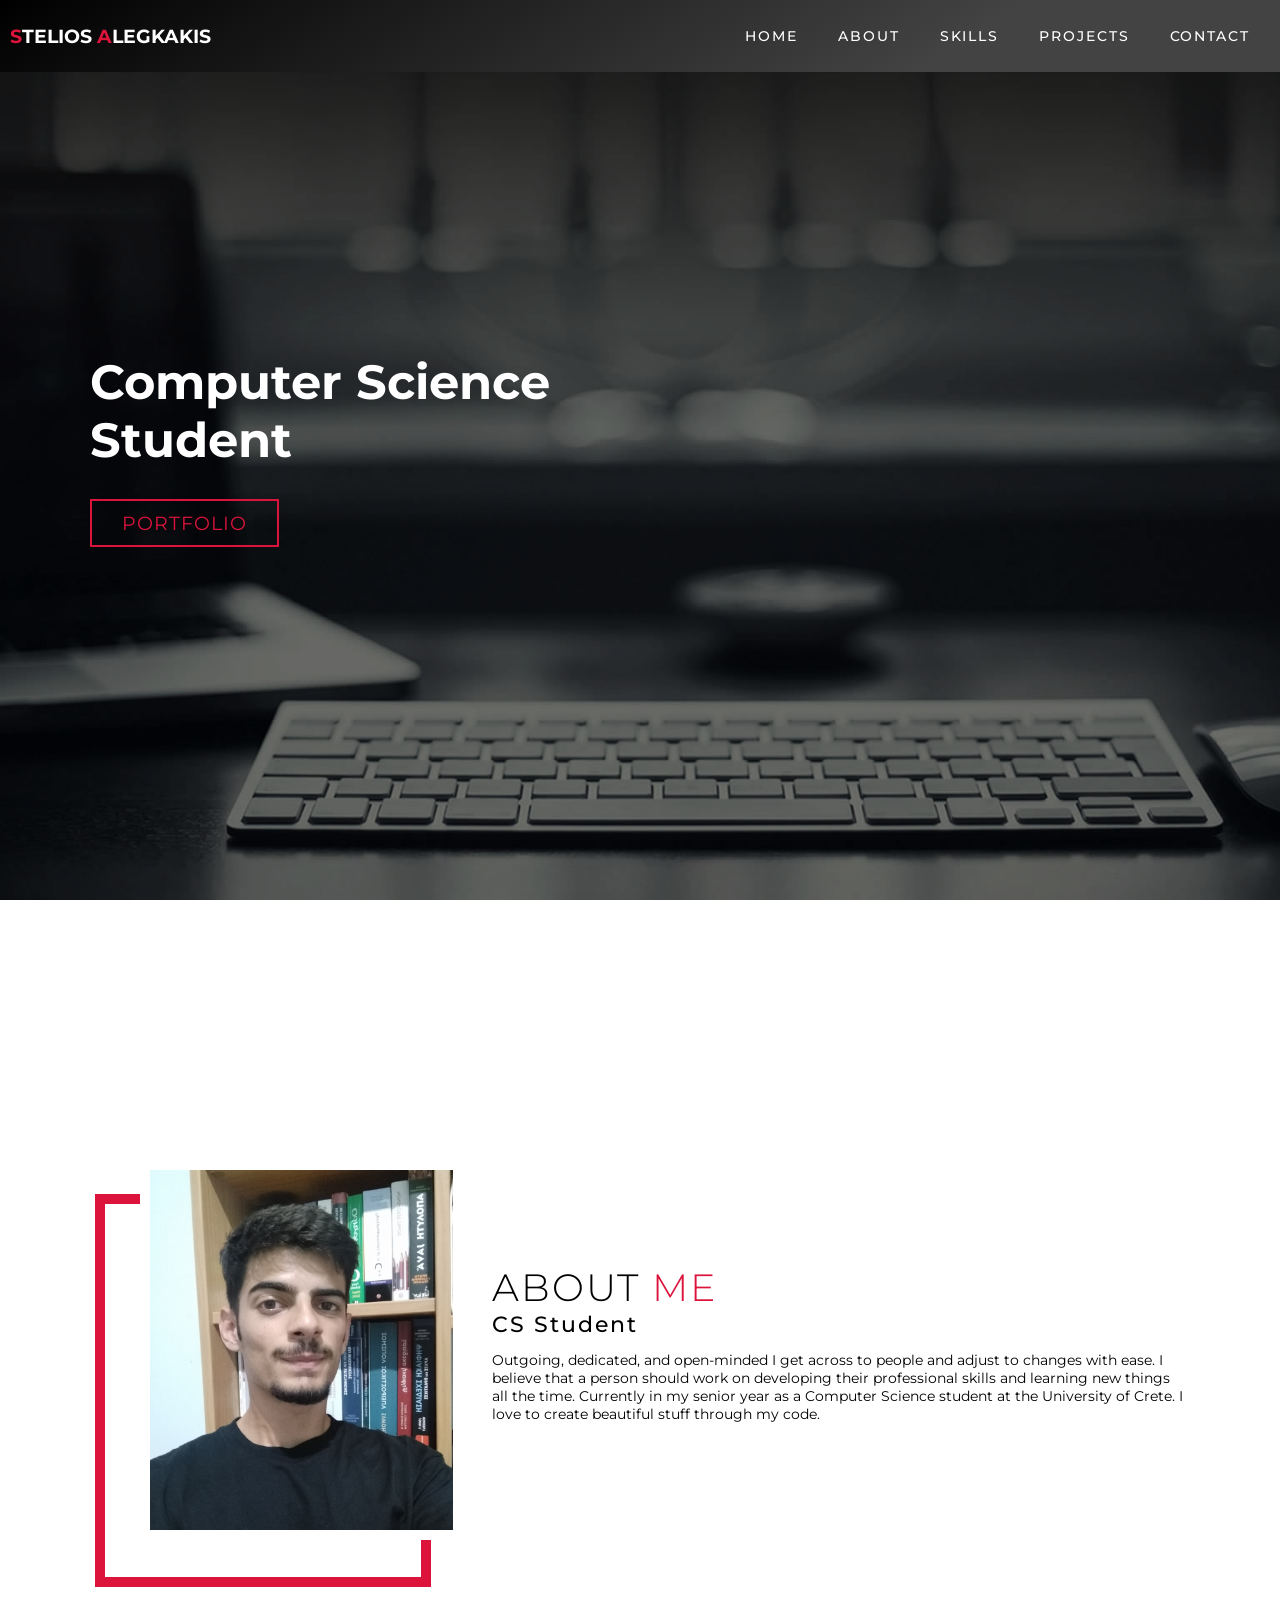
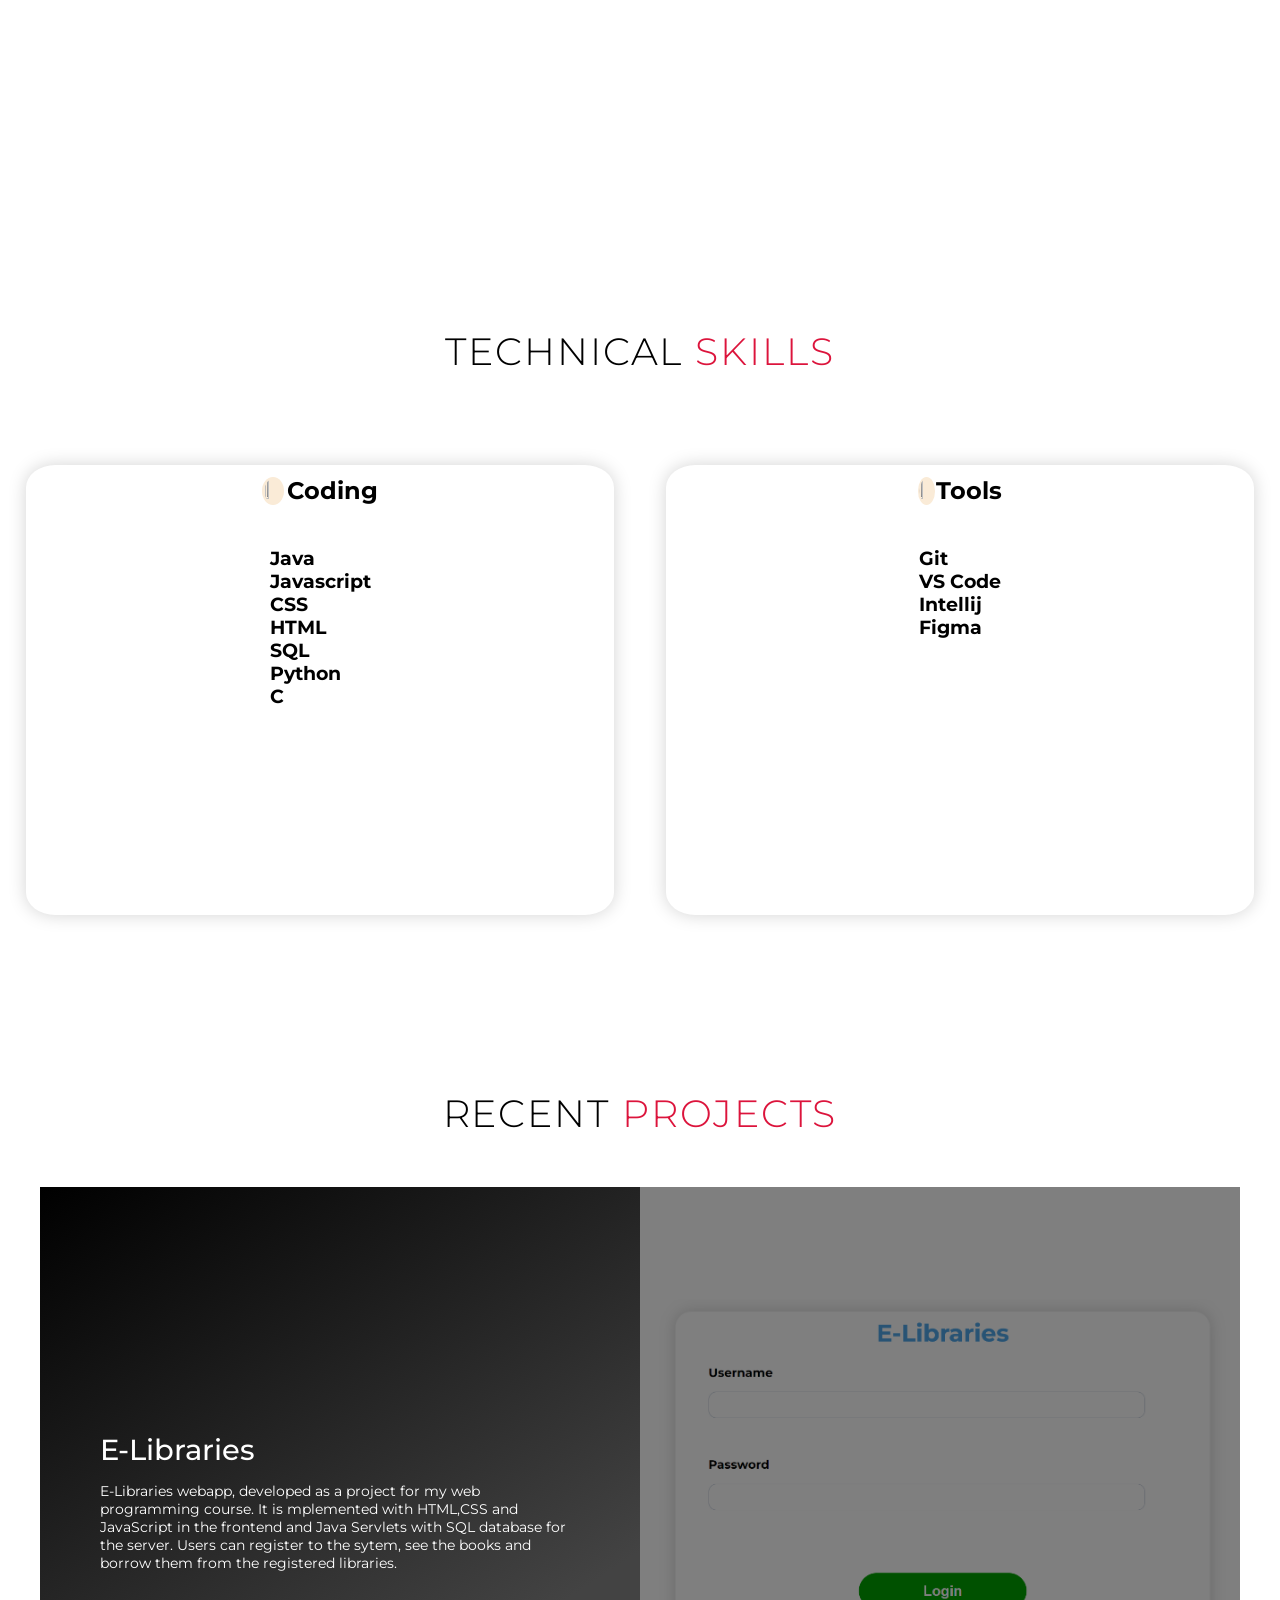
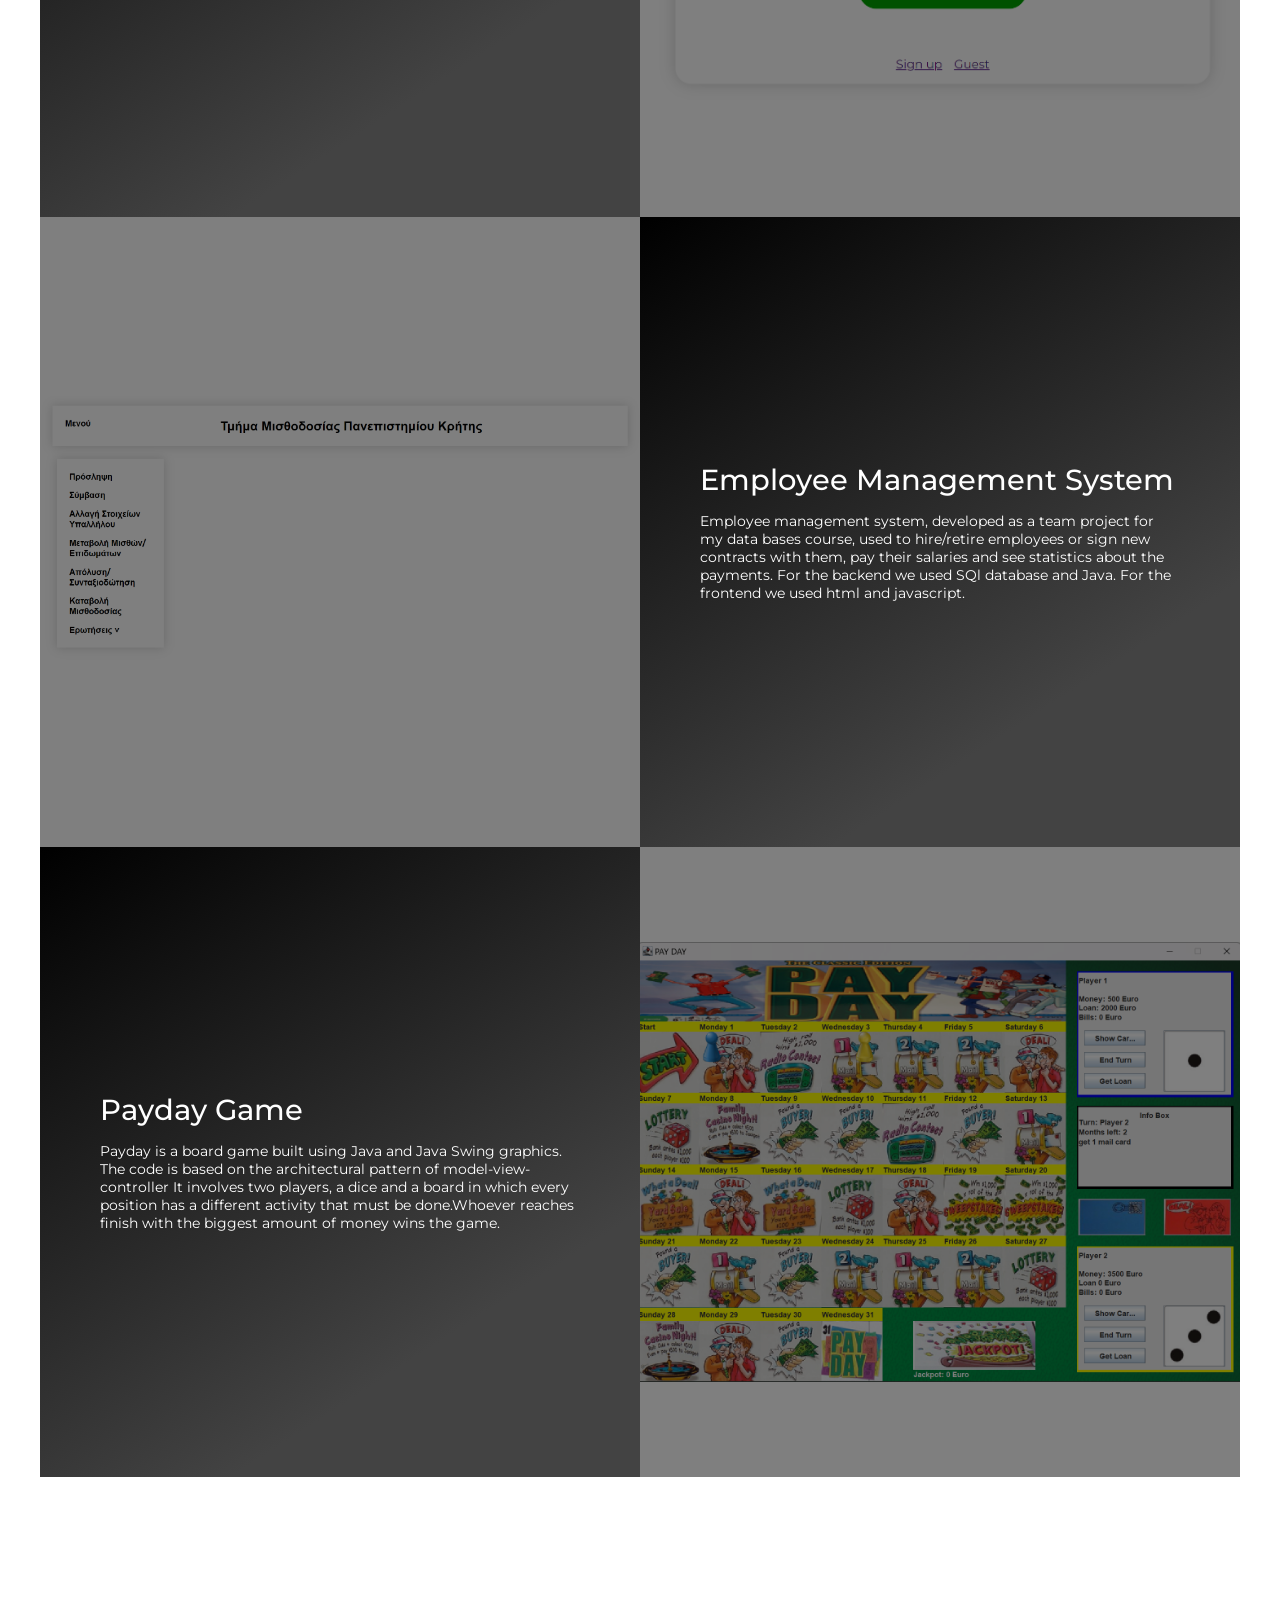
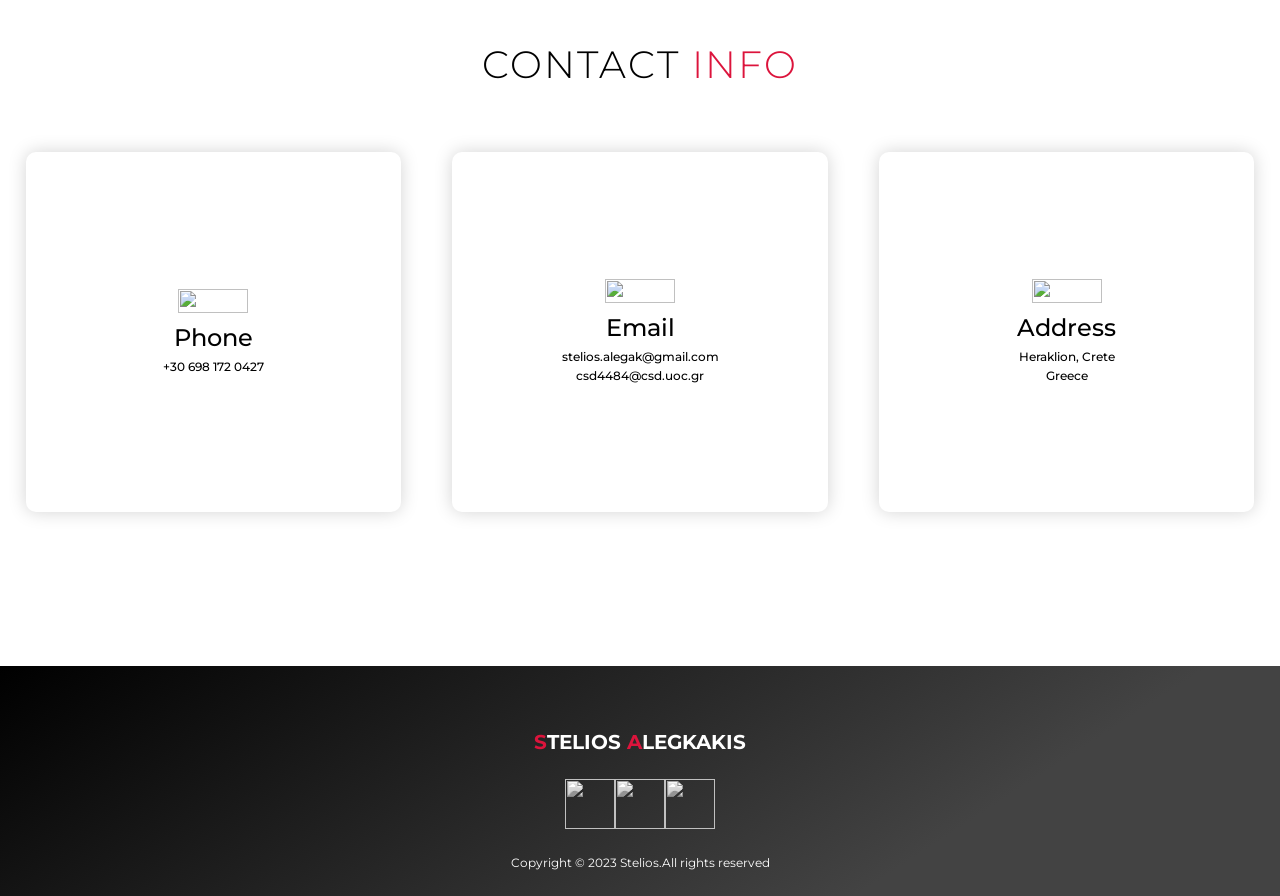
==== index.html @ c1a16e83 "updated images" ====
<!DOCTYPE html>
<html lang="en">
<head>
    <meta charset="UTF-8">
    <meta name="viewport" content="width=device-width, initial-scale=1.0">
    <link rel="stylesheet" href="style.css">
    <title>Stelios Alegkakis</title>
    <script type="text/javascript" media="screen and (max-width : 768px)" src="app.js"></script>
</head>
<body>
    <!--Header section-->

    <section id="header">
        <div class="header container">
            <div class="nav-bar">
                <div class="brand"  id="title">
                    <h1><span>S</span>telios <span>A</span>legkakis</h1>
                </div>
                <div class="nav-list">
                    <ul>
                        <li><a href="#hero">Home</a></li>
                        <li><a href="#about">about</a></li>
                        <li><a href="#skills">Skills</a></li>
                        <li><a href="#projects">Projects</a></li>
                        <li><a href="#contact">Contact</a></li>
                    </ul>
                </div>
                <img id="menu_button" onclick="showMenu()" src="[data-uri]">
            </div>
        </div>
    </section>

    <!--end of Header section-->

    <!-- Hero section -->

    <section id="hero">
        <div class="hero container">
            <div>
                <h1>Computer Science<span></span><h1>
                <h1>Student <span></span></h1>
                <!-- <h1>Student <span></span></h1> -->
                <a href="#" type="button" class="cta">Portfolio</a>
            </div>
        </div>
    </section>

    <!--end of hero section-->

    <!--About me Section-->

    <section id="about">
        <div class="about container">
            <div class="col-left">
                <div class="about-img">
                    <img id="my-image" src="./img/me.jpg" alt="img">
                </div>
            </div>
            <div class="col-right">
                <h1 class="section-title">About <span>Me</span></h1>
                <h2>CS Student</h2>
                <p>Outgoing, dedicated, and open-minded I get across to people and adjust to changes with ease. 
                    I believe that a person should work on developing their professional skills and learning
                    new things all the time. Currently in my senior year as a Computer Science student at the University of Crete. I love to create beautiful stuff through
                    my code.
                </p>
            </div>
        </div>
    </section>

    <!--End of About me Section-->

    <!--Skills Section-->

    <section id="skills">
        <h1 class="section-title">Technical <span>Skills</span></h1>
        <div id="skills-container">
            <div class="skill">
                <div class="skills-title">
                    <img class="skill-icon" src="https://img.icons8.com/ios/50/null/source-code.png"/>
                    <h2 class="skill-title">Coding</h2>
                </div>
                <ul class="skills-list">
                    <li class="skill-item"><h3>Java</h3></li>
                    <li class="skill-item"><h3>Javascript</h3></li>
                    <li class="skill-item"><h3>CSS</h3></li>
                    <li class="skill-item"><h3>HTML</h3></li>
                    <li class="skill-item"><h3>SQL</h3></li>
                    <li class="skill-item"><h3>Python</h3></li>
                    <li class="skill-item"><h3>C</h3></li>
                </ul>
            </div>
            <div class="skill">
                <div class="skills-title">
                    <img class="skill-icon" src="https://img.icons8.com/ios/50/null/engineering.png"/>
                    <h2 class="skill-title">Tools</h2>
                </div>
                <ul class="skills-list">
                    <li class="skill-item"><h3>Git</h3></li>
                    <li class="skill-item"><h3>VS Code</h3></li>
                    <li class="skill-item"><h3>Intellij</h3></li>
                    <li class="skill-item"><h3>Figma</h3></li>
                </ul>
            </div>
        </div>
        
    </section>

    <!--End of Skills Section-->

    <!--Projects section-->

    <section id="projects">
        <div class="projects container">
            <div class="projects-header">
                <h1 class="section-title">Recent <span>Projects</span></h1>
            </div>
            <div class="all-projects">
                <div class="project-item">
                    <div class="project-info">
                        <h2>E-Libraries</h2>
                        <p> E-Libraries webapp, developed as a project for my web programming course. 
                            It is mplemented with HTML,CSS 
                            and JavaScript in the frontend and Java Servlets with 
                            SQL database for the server. Users can register to the sytem, 
                            see the books and borrow them from the registered libraries.
                        </p>
                    </div>
                    <div class="project-img">
                        <img class="project-png" src="./img/E-Libraries.png" alt="img">
                    </div>
                </div>
                <div class="project-item">
                    <div class="project-info">
                        <h2>Employee Management System</h2>
                        <p> Employee management system, developed as a team project for my data bases course, used to hire/retire employees or sign new contracts 
                            with them, pay their salaries and see statistics about the payments. For the backend we used SQl database and Java. For the frontend we used html and javascript. 
                        </p>
                    </div>
                    <div class="project-img">
                        <img src="./img/hy360Project.png" alt="img">
                    </div>
                </div>
                <div class="project-item">
                    <div class="project-info">
                        <h2>Payday Game</h2>
                        <p>Payday is a board game built using Java and Java Swing graphics.
                           The code is based on the architectural pattern of model-view-controller 
                           It involves two players, a dice and a board in which every position has a different 
                           activity that must be done.Whoever reaches finish with the biggest amount of 
                           money wins the game.  
                        </p>
                    </div>
                    <div class="project-img">
                        <img src="./img/payday.png" alt="img">
                    </div>
                </div>
            </div>
        </div>
    </section>

    <!--End of Projects section-->

    <!--contact section-->

    <section id="contact">
        <!-- <div class="contact container">
            <div><h1 class="section-title">Contact <span>Info</span></h1></div>
        </div> -->
        <div><h1 class="section-title" id="contact-title">Contact <span>Info</span></h1></div>
        <div class="contact-items">
            <div class="contact-item">
                <div class="icon"><img src="https://img.icons8.com/bubbles/100/000000/phone.png"></div>
                <div class="contact-info">
                    <h1>Phone</h1>
                    <h2>+30 698 172 0427</h2>
                </div>
            </div>
            <div class="contact-item">
                <div class="icon"><img src="https://img.icons8.com/bubbles/100/000000/email.png"></div>
                <div class="contact-info">
                    <h1>Email</h1>
                    <h2>stelios.alegak@gmail.com</h2>
                    <h2>csd4484@csd.uoc.gr</h2>
                </div>
            </div>
            <div class="contact-item">
                <div class="icon"><img src="https://img.icons8.com/bubbles/100/000000/address.png"></div>
                <div class="contact-info">
                    <h1>Address</h1>
                    <h2>Heraklion, Crete</h2>
                    <h2>Greece</h2>
                </div>
            </div>
        </div>
    </section>

    <!--End of contact section-->

    <!--Footer-->

    <section id="footer">
        <div class="footer container">
            <div class="brand" id="footer-title"><h1><span>S</span>telios <span>A</span>legkakis</h1></div>
            <div class="social-icon">
                <div class="social-item">
                    <a href="https://www.facebook.com/profile.php?id=100012386944810"><img src="https://img.icons8.com/bubbles/100/000000/facebook-new.png"></a>
                </div>
                <div class="social-item">
                    <a href="https://www.instagram.com/stelios_a_/"><img src="https://img.icons8.com/bubbles/100/000000/instagram-new.png"></a>
                </div>
                <div class="social-item">
                    <a href="https://github.com/SteliosAlegkakis"><img src="https://img.icons8.com/bubbles/100/000000/github.png"></a>
                </div>
            </div>
            <p>Copyright &copy; 2023 Stelios.All rights reserved</p>           
        </div>
    </section>

    <!--end of footer-->

    <section id="mobile_menu">
        <div id="close">
            <img id="close_button" onclick="hideMenu()" src="[data-uri]">        </div>
        <div id="mobile-nav">
            <ul id="mobile-list">
                <li><a href="#hero" class="menu-item" onclick="hideMenu()" >Home</a></li>
                <li><a href="#about" class="menu-item" onclick="hideMenu()">About</a></li>
                <li><a href="#skills" class="menu-item" onclick="hideMenu()">Skills</a></li>
                <li><a href="#projects" class="menu-item" onclick="hideMenu()">Projects</a></li>
                <li><a href="#contact" class="menu-item" onclick="hideMenu()">Contact</a></li>
            </ul>
        </div>
    </section>
</body>
</html>
---- style.css ----
@import url('https://fonts.googleapis.com/css?family=Montserrat:300,400,700&display=swap');

*{
    padding: 0;
    margin: 0;
    box-sizing: border-box;
    z-index: 1;
}

html{
    font-size: 60%;
    font-family: 'Montserrat' , sans-serif;
}

a{
    text-decoration: none;
}

p{
    text-align: left;
}

.container {
    min-height: 100vh;
    width: 100%;
    display: flex;
    align-items: center;
    justify-content: center;
}

/*for every image to take 100% of the space where we put it*/
img{
    height: 100%;
    width: 100%;
    object-fit: scale-down;
}

/*for every section-title to appear with red and white letters*/
.section-title{
    font-size: 4rem;
    font-weight: 300;
    color: black;
    text-transform: uppercase;
    letter-spacing: .2rem;
    text-align: center;
}

.section-title span{
    color: crimson;
}

/*for every brand first letter be red*/
.brand{
    font-size: 3rem;
    text-transform: uppercase;
    color: white;
}

.brand span{
    color: crimson;
}

/*---------------------header section-------------------------------*/

#header{
    position: fixed;
    z-index: 1000;
    left: 0;
    top: 0;
    width: 100vw;
    height: auto;
}

#header .header{
    min-height: 8vh;
    background-color: #000000;
    background-image: linear-gradient(147deg, #000000 0%, #434343 74%); 
}

#header .brand h1{
    color: white;
    font-size: 1rem;
}

.nav-bar{
    display: flex;
    align-items: center;
    justify-content: space-between;
    width: 100%;
    height: 100%;
    max-width: 1300px;
    padding: 0 10px;
}

.nav-list ul{
    list-style: none;
    color: white;
    left: 100%;
    top: 0;
    display: flex;
    justify-content: space-between;
    align-items: center;
    flex-direction: row;
}

.nav-list ul a{
    font-size: .7rem;
    font-weight: 500;
    letter-spacing: 0.2rem;
    text-decoration: none;
    color: white;
    text-transform: uppercase;
    padding: 20px;
    display: block;
    transition: .3s ease color;
    transition: .5s ease transform;
}

.nav-list ul a:hover{
    color: crimson;
    transform: scale(1.2);
}

#menu_button{
    width: 10%;
    height: 10%;
    margin: 2%;
    cursor: pointer;
}

/*--------------------end of header section-------------------------*/


/*--------------Hero section----------------------------------------*/

#hero{
    background-image: url(./img/portfolio.jpg);
    background-size: cover;
    background-position: top center;
    position: relative;
    z-index: 1;
}

#hero .hero{
    max-width: 1200px;
    margin: 0 auto;
    padding: 0 50px;
    justify-content: flex-start;
}

#hero h1{
    display: block;
    width: fit-content;
    font-size: 4rem;
    position: relative;
    color: transparent;
    animation: text_reveal .5s ease forwards;
    animation-delay: 1s;
}

#hero h1 span{
    position: absolute;
    top: 0;
    left: 0;
    height: 100%;
    width: 0;
    background-color: crimson;
    animation: text_reveal_box 1s ease;
    animation-delay: .5s;
}

#hero .cta{
    display: inline-block;
    padding: 10px 30px;
    color: crimson;
    background-color: transparent;
    border: 2px solid crimson;
    font-size: 2rem;
    text-transform: uppercase;
    letter-spacing: .1rem;
    margin-top: 30px;
    transition: .3s ease background-color;
    transition-property: background-color,color;
}

#hero .cta:hover{
    color: white;
    background-color: crimson;
}

/*---------------------End of hero section--------------------------------------*/


/*---------------------Projects Section------------------------------------------------*/

#projects .projects{
    flex-direction: column;
    max-width: 1200px;
    margin: 0 auto;
    padding: 100px 0;
}

#projects .projects-header{
    margin: 50px;
}

#projects .all-projects{
    display: flex;
    align-items: center;
    justify-content: center;
    flex-direction: column;
}

#projects .project-item{
    display: flex;
    align-items: center;
    justify-content: center;
    flex-direction: column;
    width: 80%;
    margin: 20px auto;
    overflow: hidden;
    border-radius: 10px;
}

#projects .project-info{
    padding: 5%;
    flex-basis: 50%;
    height: 50vh;
    display: flex;
    align-items: flex-start;
    justify-content: center;
    flex-direction: column;
    color: white;
    background-color: #000000;
    background-image: linear-gradient(147deg, #000000 0%, #434343 74%);
}

#projects .project-info h2{
    font-size: 3rem;
    margin-bottom: 3%;
    font-weight: 500;
}

#projects .project-img{
    flex-basis: 50%;
    height: 50vh;
    overflow: hidden;
    position: relative;
}

#projects .project-img::after{
    content: '';
    background-color: black;
    position: absolute;
    top: 0;
    left: 0;
    height: 100%;
    width: 100%;
    opacity: .5;
}

#projects .project-img img{
    transition: .3s ease transform;
}

#projects .project-item .project-img:hover img{
    transform: scale(1.1);
}
/*------------------End of projects section--------------------------------------------*/

/*------------------About Section-----------------------------------------------------*/

#about .about{
    flex-direction: column-reverse;
    text-align: center;
    max-width: 1200px;
    margin: 0 auto;
    padding: 100px 20px;
}

#about .col-left{
    width: 250px;
    height: 350px;
    margin-bottom: 20px;
}

#my-image{
    border: 10px solid white;
    object-fit: cover;
}

#about .col-left .about-img{
    position: relative;
    border: 10px solid white;
    margin: 3%;
    height: 100%;
    width: 100%;
}

#about .col-left .about-img::after{
    content: '';
    position: absolute;
    /* left: -33px; */
    left: -15%;
    /* top: 19px; */
    top: 10%;
    height: 98%;
    width: 98%;
    z-index: -1;
    border: 7px solid crimson
}

#about .col-right{
    width: 100%;
}

#about .col-right h2{
    size: 1.8rem;
    font-weight: 500;
    letter-spacing: .2rem;
    margin-bottom: 2%;
}

#about .col-right p{
    margin-bottom: 2%;
}

/*----------------End of about section------------------------------------------------*/

/*----------------Skills Section------------------------------------------------------*/

#skills{
    padding-top: 10%;
}

#skills-container{
    margin-top: 5%;
    display: flex;
    flex-direction: row;
    align-items: center;
    justify-content: center;
}

.skills-title{
    margin: 2%;
    display: flex;
    flex-direction: row;
    align-items: center;
    justify-content: center;
}

.skill-title{
    font-size: x-large;
}

.skill-icon{
    width: 20%;
    height: 20%;
    border-radius: 50%;
    padding: 2%;
    margin-right: 2%;
    background-color: antiquewhite;
}

.skill{
    margin: 2%;
    width: 100%;
    min-height: 50vh;
    box-shadow: 0px 0px 18px 0 #0000002c;
    border-radius: 5%;
    transition: .3s ease box-shadow;
    display: flex;
    flex-direction: column;
    align-items: center;
}

.skill:hover{
    box-shadow: 0px 0px 5px 0 #0000002c;
}

.skills-list{
    margin: 5%;
    list-style: none;
}

.skill-item{
    font-size: medium;
}

/*----------------End of Skills Section-----------------------------------------------*/

/*----------------contact section-----------------------------------------------------*/

#contact .contact{
    flex-direction: column;
    max-width: 1200px;
    width: 98%;
}

#contact-title{
    margin: 5%;
}

#contact .contact-items{
    width: 100%;
}

.contact-items{
    display: flex;
    align-items: center;
    justify-content: center;
}

#contact .contact-item{
    width: 80%;
    padding: 3%;
    text-align: center;
    border-radius: 10px;
    display: flex;
    justify-content: center;
    margin: 2%;
    margin-top: 0px;
    align-items: center;
    flex-direction: column;
    box-shadow: 0px 0px 18px 0 #0000002c;
    transition: .3s ease box-shadow;

}

#contact .contact-item:hover{
    box-shadow: 0px 0px 5px 0 #0000002c;
}

#contact .icon{
    width: 70px;
    margin: 0 auto;
    margin-bottom: 10px;
}

#contact .contact-info h1{
    font-size: 2.5rem;
    font-weight: 500;
    margin-bottom: 5px;
}

#contact .contact-info h2{
    font-size: 1.3rem;
    line-height: 2rem;
    font-weight: 500;
}
/*-----------------end of contact section-------------------------------------------*/

/*-----------------footer section---------------------------------------------------*/

#footer{
    margin-top: 10%;
    max-height: 10%;
    background-color: #000000;
    background-image: linear-gradient(147deg, #000000 0%, #434343 74%);
}

#footer-title{
    font-size: small;
}

.footer{
    min-height: 5%;
    flex-direction: column;
    padding-top: 5%;
    padding-bottom: 2%;
}

#footer h2{
    color: white;
    font-weight: 500;
    font-size: 1.8rem;
    letter-spacing: .1rem;
    margin-top: 10px;
    margin-bottom: 10px;
}

#footer .social-icon{
    display: flex;
    margin: 2%;
}

#footer .social-item{
    height: 50px;
    width: 50px;
    margin-bottom:0 5px;
}

#footer .social-item img{
    filter: grayscale(1);
    transition: .3s ease filter;
    transition: .3s ease transform;
}

#footer .social-item:hover img{
    filter: grayscale(0);
    transform: scale(1.2);
}

#footer p{
    color: white;
    font-size: 1.3rem;
}
/*-----------------end of footer section--------------------------------------------*/



/*keyframes*/
@keyframes text_reveal_box{
    50%{
        width: 100%;
        left: 0;
    }
    100%{
        width: 0;
        left: 100%;
    }
}

@keyframes text_reveal{
    100%{
        color: white;
    }
}

@keyframes text_reveal_name{
    100%{
        color: crimson;
        font-weight: 500px;
    }
}

/*end of keyframes*/

/*Media Query for mobile phones*/
@media only screen and (max-width: 768px){
    p{
        font-size: large;
    }

    .nav-list{
        display: none;
    }

    #mobile_menu{
        position: fixed;
        z-index: 10000;
        left: 0;
        top: 0;
        background-color: #434343;
        height: 100vh;
        width: 100vw;
        color: white;
        display: none;
        flex-direction: column;
        align-items: center;
    }

    #mobile-nav{
        display: flex;
        justify-content: center;
        align-items: center;
        width: 100%;
        height: 80%;
    }

    #mobile-list{
        list-style: none;
    }

    #mobile-list li{
        margin-top: 25%;
        margin-bottom: 25%;
    }

    #mobile-list li a{
        font-size: xx-large;
        color: white;
    }

    #close{
        width: 100%;
        display: flex;
        justify-content: end;
        align-items: end;
    }

    #close_button{
        width: 20%;
        height: 20%;
    }

    #menu_button{
        display: block;
    }

    .contact-items{
        flex-direction: column;
    }

    #skills-container{
        flex-direction: column;
    }

    .skill{
        width: 80%;
        min-height: 40vh;
    }
}    

/*Media Query for tablet*/
@media only screen and (min-width: 768px){
    body{
        font-size: 1.5rem;
    }
    h1 .section-title{
        font-size: 6rem;
    }

    #header .brand h1{
        color: white;
        font-size: 2rem;
    }

    #header .nav-list ul a{
        font-size: 1.5rem;
    }  

    #mobile_menu{
        display: none;
    }
    
    #menu_button{
        display: none;
    }

    #hero h1{
        font-size: 5rem;
    }

    #projects .project-item{
        flex-direction: row;
        height: 70vh;
        margin: 0;
        width: 100%;
        border-radius: 0;
    }

    #projects .project-item:nth-child(even){
        flex-direction: row-reverse;
    }

    #projects .all-projects .project-info{
        height: 100%;
    }

    #projects .all-projects .project-img{
        height: 100%;
    }

    #about .about{
        flex-direction: row;
    }

    #about .col-left{
        padding-left: 60px;
        width: 600px;
        height: 400px;
    }

    #about .about .col-left .about-img::after{
        left: -45px;
        top: 34px;
        height: 98%;
        width: 98%;
        border: 10px solid crimson;
    }

    #about .col-right{
        text-align: left;
        padding: 30px;
    }

    #about .col-right h1{
        text-align: left;
    }

    #contact .contact{
        flex-direction: column;
        padding: 100px 0;
        align-items: center;
        justify-content: center;
        min-height: 20vh;
    }

    #contact .contact-items{
        width: 100%;
        display: flex;
        flex-direction: row;
        margin: 0;
    }

    .contact-item{
        height: 40vh;
    }
}
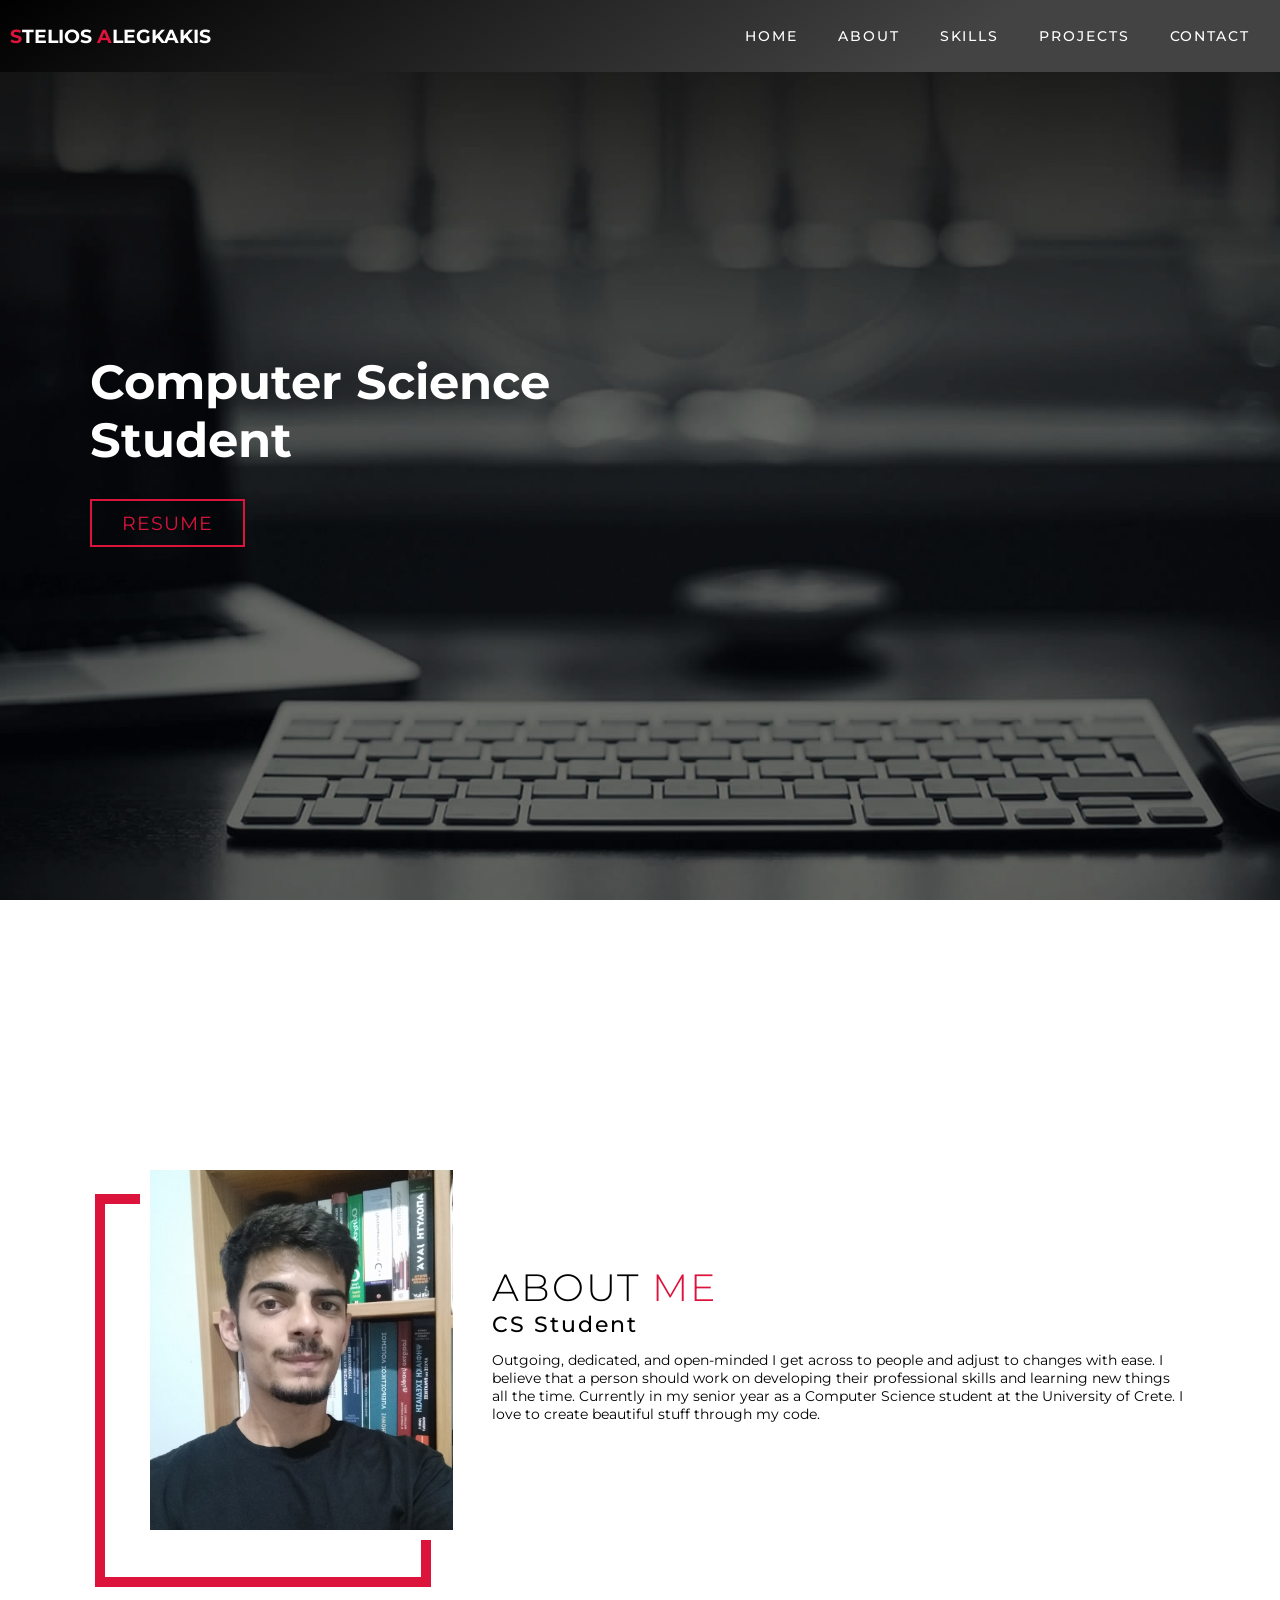
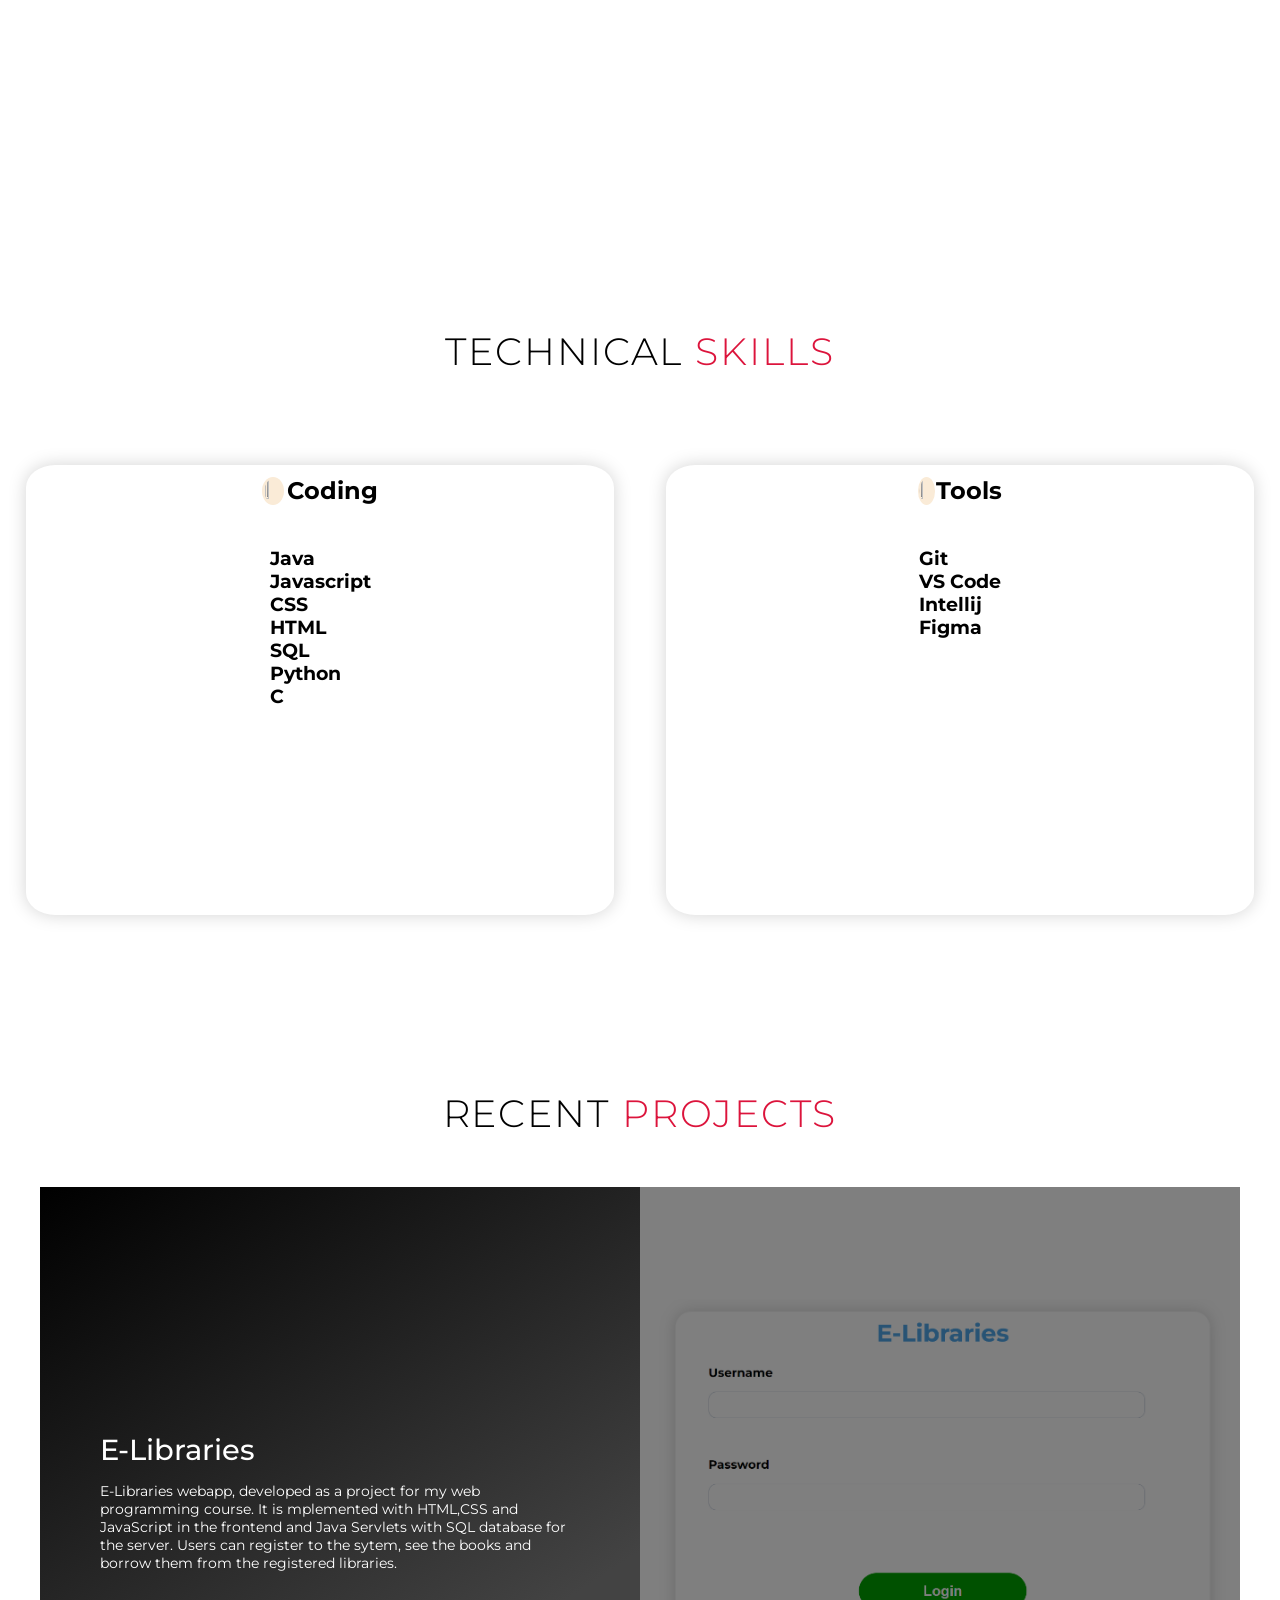
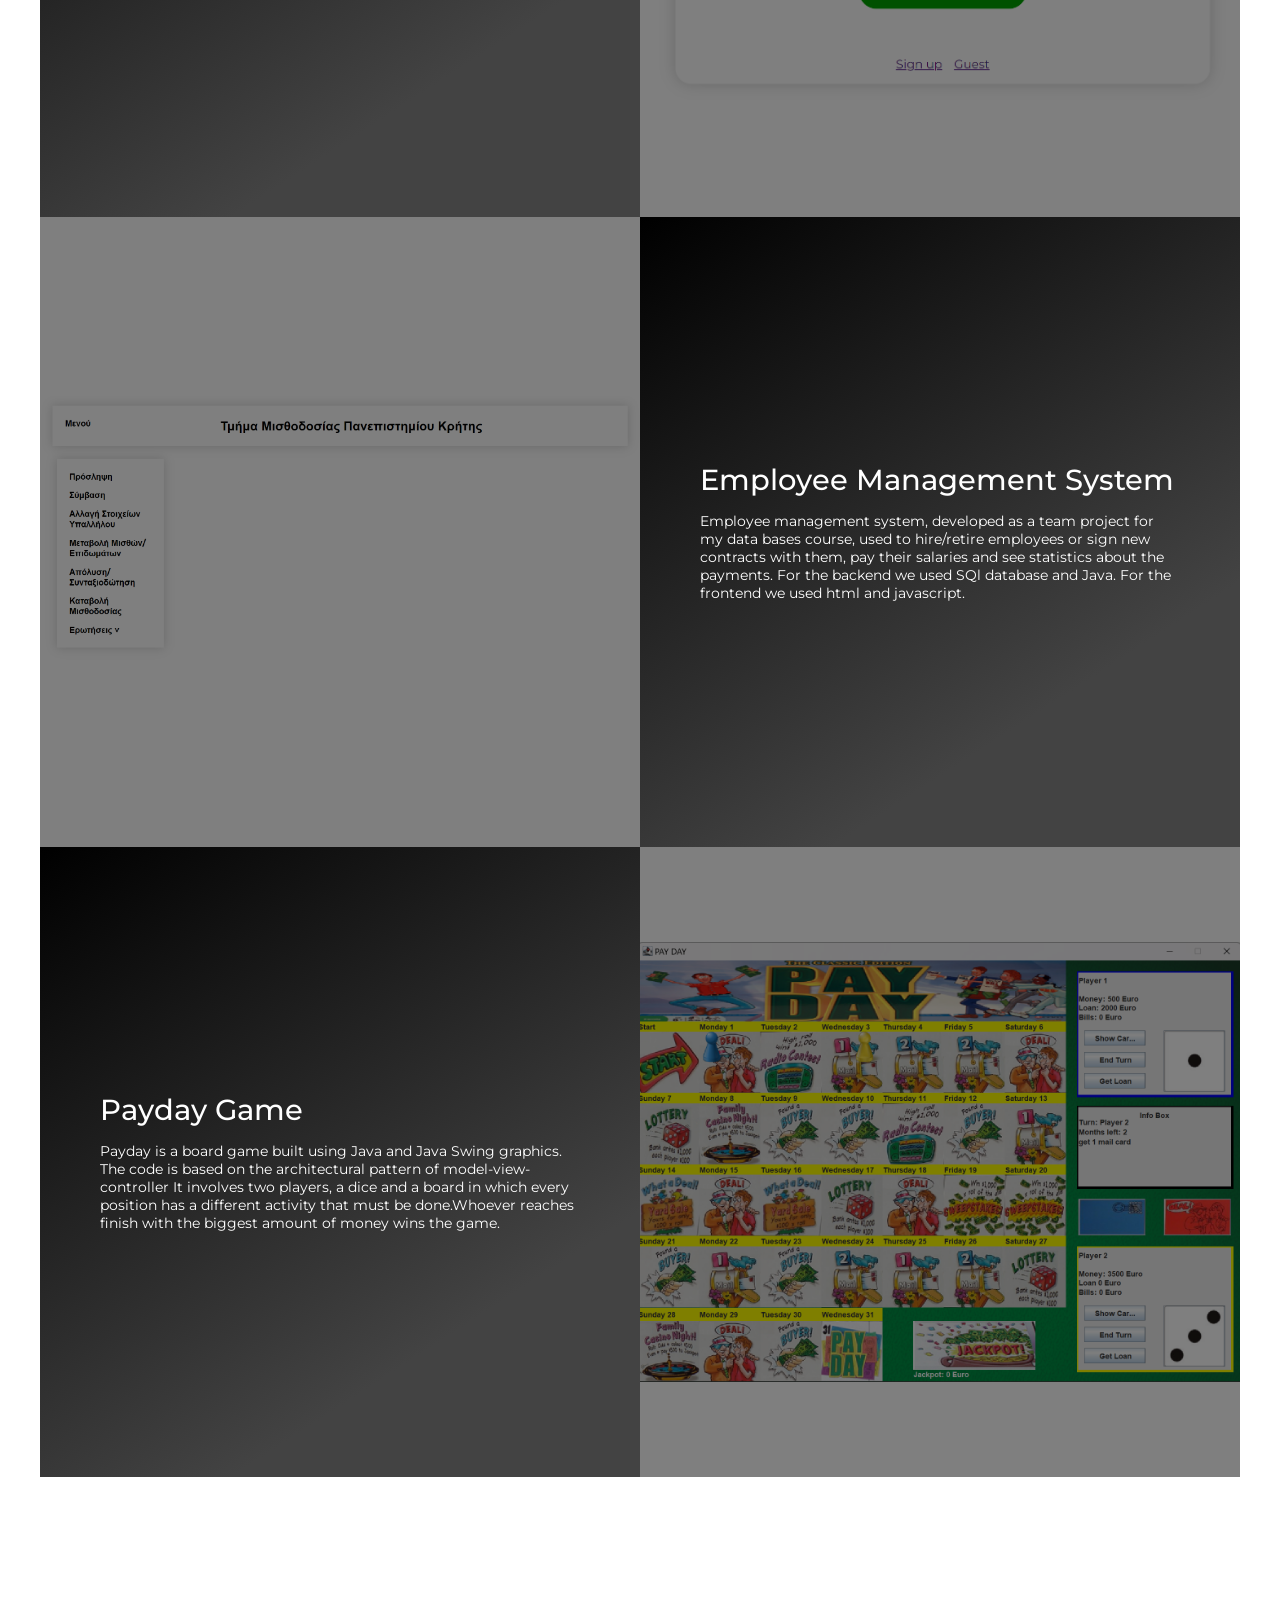
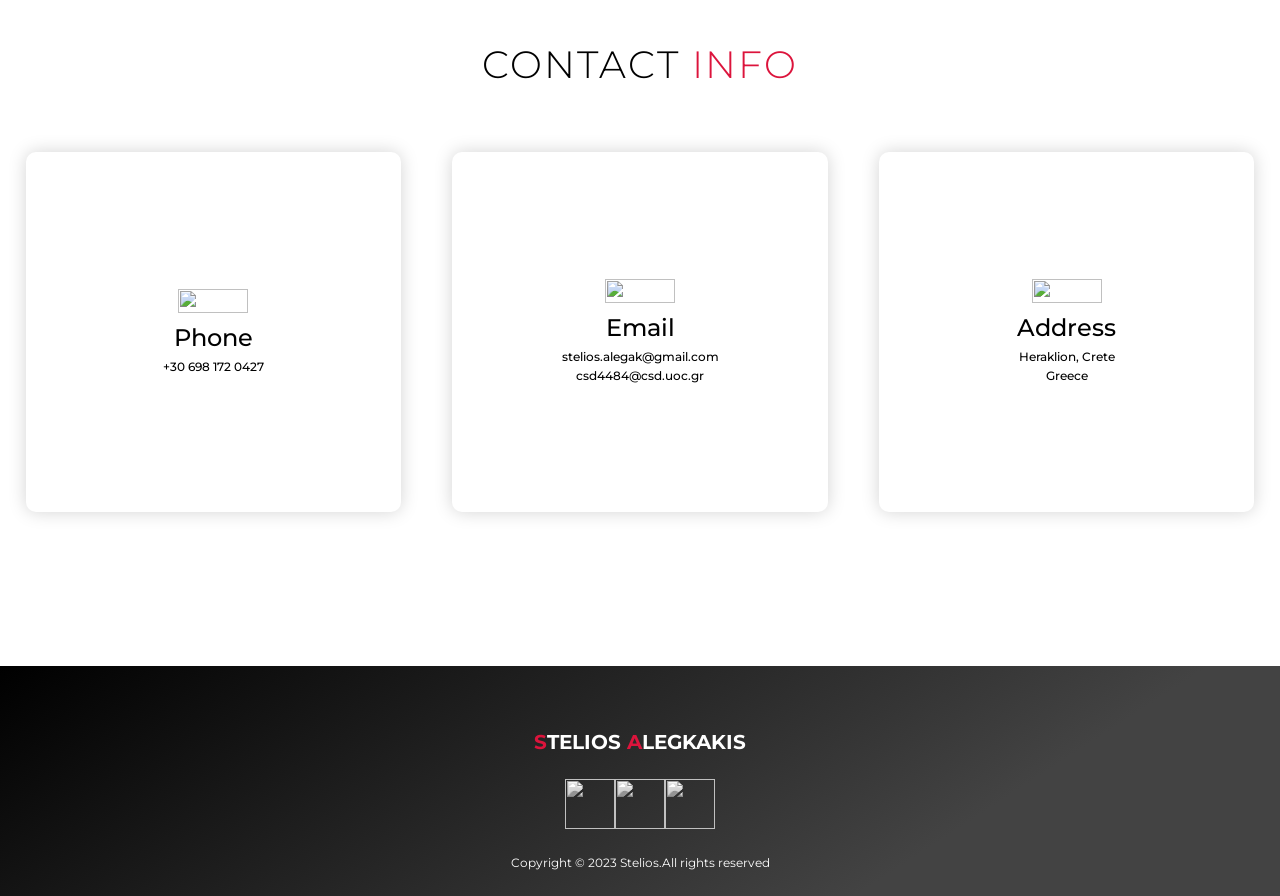
==== commit 70f9236b: "added resume" ====
--- a/index.html
+++ b/index.html
@@ -13,8 +13,8 @@
     <section id="header">
         <div class="header container">
             <div class="nav-bar">
-                <div class="brand"  id="title">
-                    <h1><span>S</span>telios <span>A</span>legkakis</h1>
+                <div class="brand">
+                    <a id="title" href="#home"><span>S</span>telios <span>A</span>legkakis</a>
                 </div>
                 <div class="nav-list">
                     <ul>
@@ -32,20 +32,19 @@
 
     <!--end of Header section-->
 
-    <!-- Hero section -->
-
-    <section id="hero">
-        <div class="hero container">
+    <!-- Home section -->
+
+    <section id="home">
+        <div class="home container">
             <div>
                 <h1>Computer Science<span></span><h1>
                 <h1>Student <span></span></h1>
-                <!-- <h1>Student <span></span></h1> -->
-                <a href="#" type="button" class="cta">Portfolio</a>
-            </div>
-        </div>
-    </section>
-
-    <!--end of hero section-->
+                <a href="./ResumeSteliosAlegkakis.pdf" type="button" class="cta">Resume</a>
+            </div>
+        </div>
+    </section>
+
+    <!--end of home section-->
 
     <!--About me Section-->
 
@@ -232,5 +231,6 @@
             </ul>
         </div>
     </section>
+    
 </body>
 </html>
--- a/style.css
+++ b/style.css
@@ -51,7 +51,9 @@
 
 /*for every brand first letter be red*/
 .brand{
-    font-size: 3rem;
+    /* font-size: 3rem; */
+    font-weight: bold;
+    font-size: 2rem;
     text-transform: uppercase;
     color: white;
 }
@@ -77,9 +79,17 @@
     background-image: linear-gradient(147deg, #000000 0%, #434343 74%); 
 }
 
+#title{
+    color: white;
+}
+
 #header .brand h1{
     color: white;
     font-size: 1rem;
+}
+
+#title{
+    cursor: pointer;
 }
 
 .nav-bar{
@@ -131,9 +141,9 @@
 /*--------------------end of header section-------------------------*/
 
 
-/*--------------Hero section----------------------------------------*/
-
-#hero{
+/*--------------Home section----------------------------------------*/
+
+#home{
     background-image: url(./img/portfolio.jpg);
     background-size: cover;
     background-position: top center;
@@ -141,14 +151,14 @@
     z-index: 1;
 }
 
-#hero .hero{
+#home .home{
     max-width: 1200px;
     margin: 0 auto;
     padding: 0 50px;
     justify-content: flex-start;
 }
 
-#hero h1{
+#home h1{
     display: block;
     width: fit-content;
     font-size: 4rem;
@@ -158,7 +168,7 @@
     animation-delay: 1s;
 }
 
-#hero h1 span{
+#home h1 span{
     position: absolute;
     top: 0;
     left: 0;
@@ -169,7 +179,7 @@
     animation-delay: .5s;
 }
 
-#hero .cta{
+#home .cta{
     display: inline-block;
     padding: 10px 30px;
     color: crimson;
@@ -183,12 +193,12 @@
     transition-property: background-color,color;
 }
 
-#hero .cta:hover{
+#home .cta:hover{
     color: white;
     background-color: crimson;
 }
 
-/*---------------------End of hero section--------------------------------------*/
+/*---------------------End of home section--------------------------------------*/
 
 
 /*---------------------Projects Section------------------------------------------------*/
@@ -507,8 +517,6 @@
 }
 /*-----------------end of footer section--------------------------------------------*/
 
-
-
 /*keyframes*/
 @keyframes text_reveal_box{
     50%{
@@ -544,6 +552,10 @@
 
     .nav-list{
         display: none;
+    }
+
+    #title{
+        font-size: 1.5rem;
     }
 
     #mobile_menu{
@@ -638,7 +650,7 @@
         display: none;
     }
 
-    #hero h1{
+    #home h1{
         font-size: 5rem;
     }
 
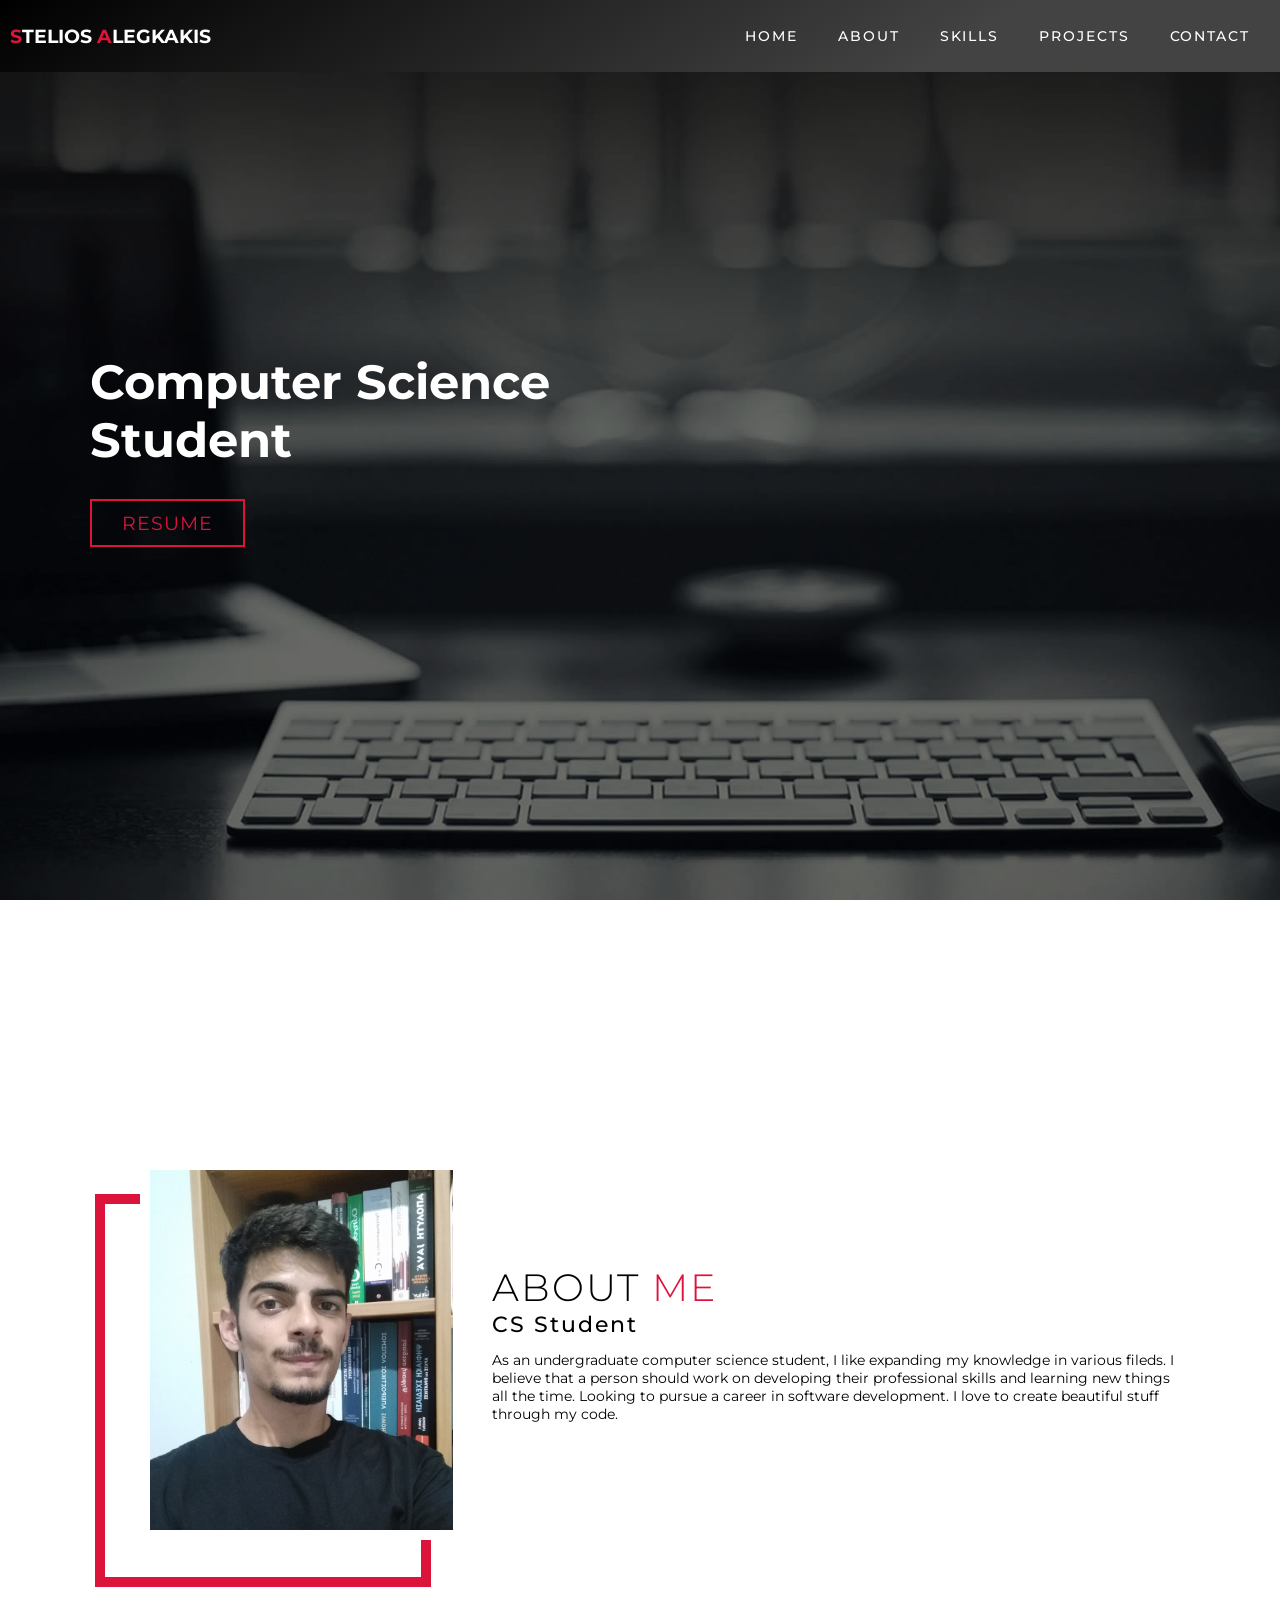
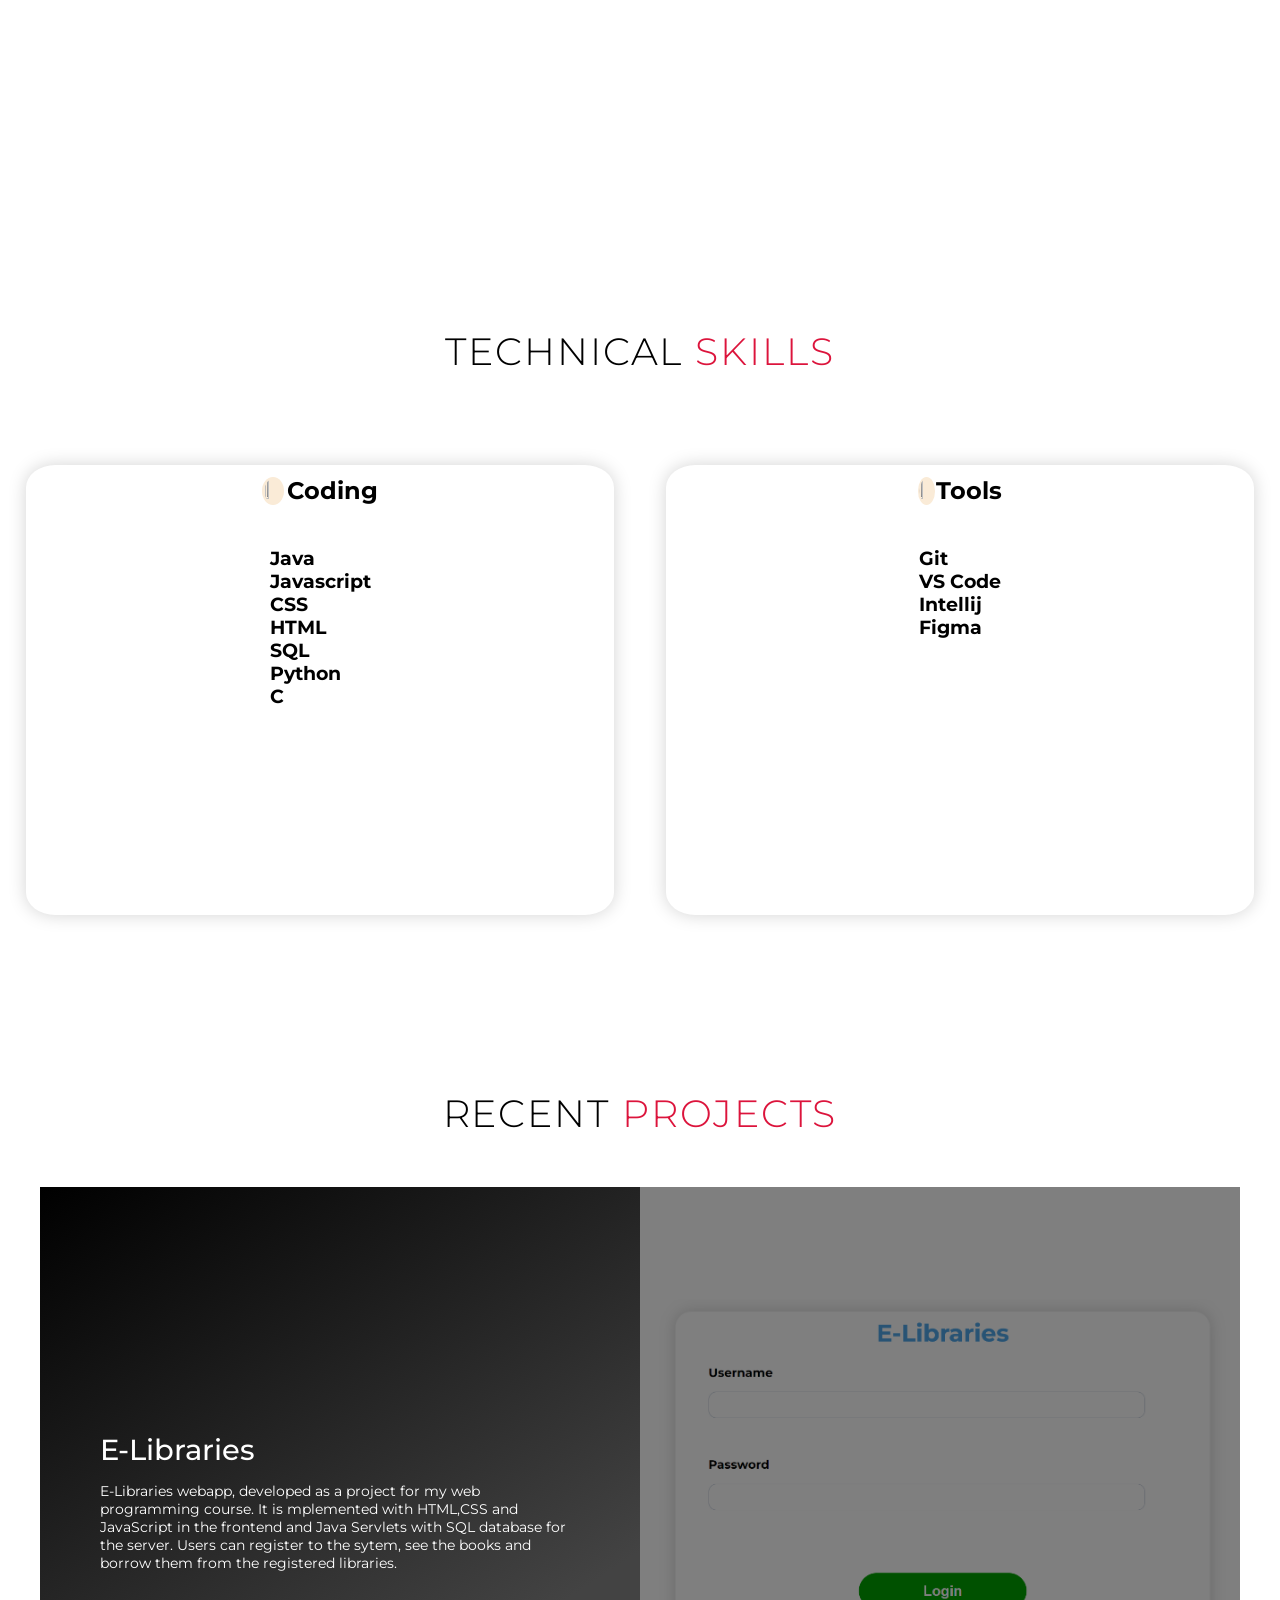
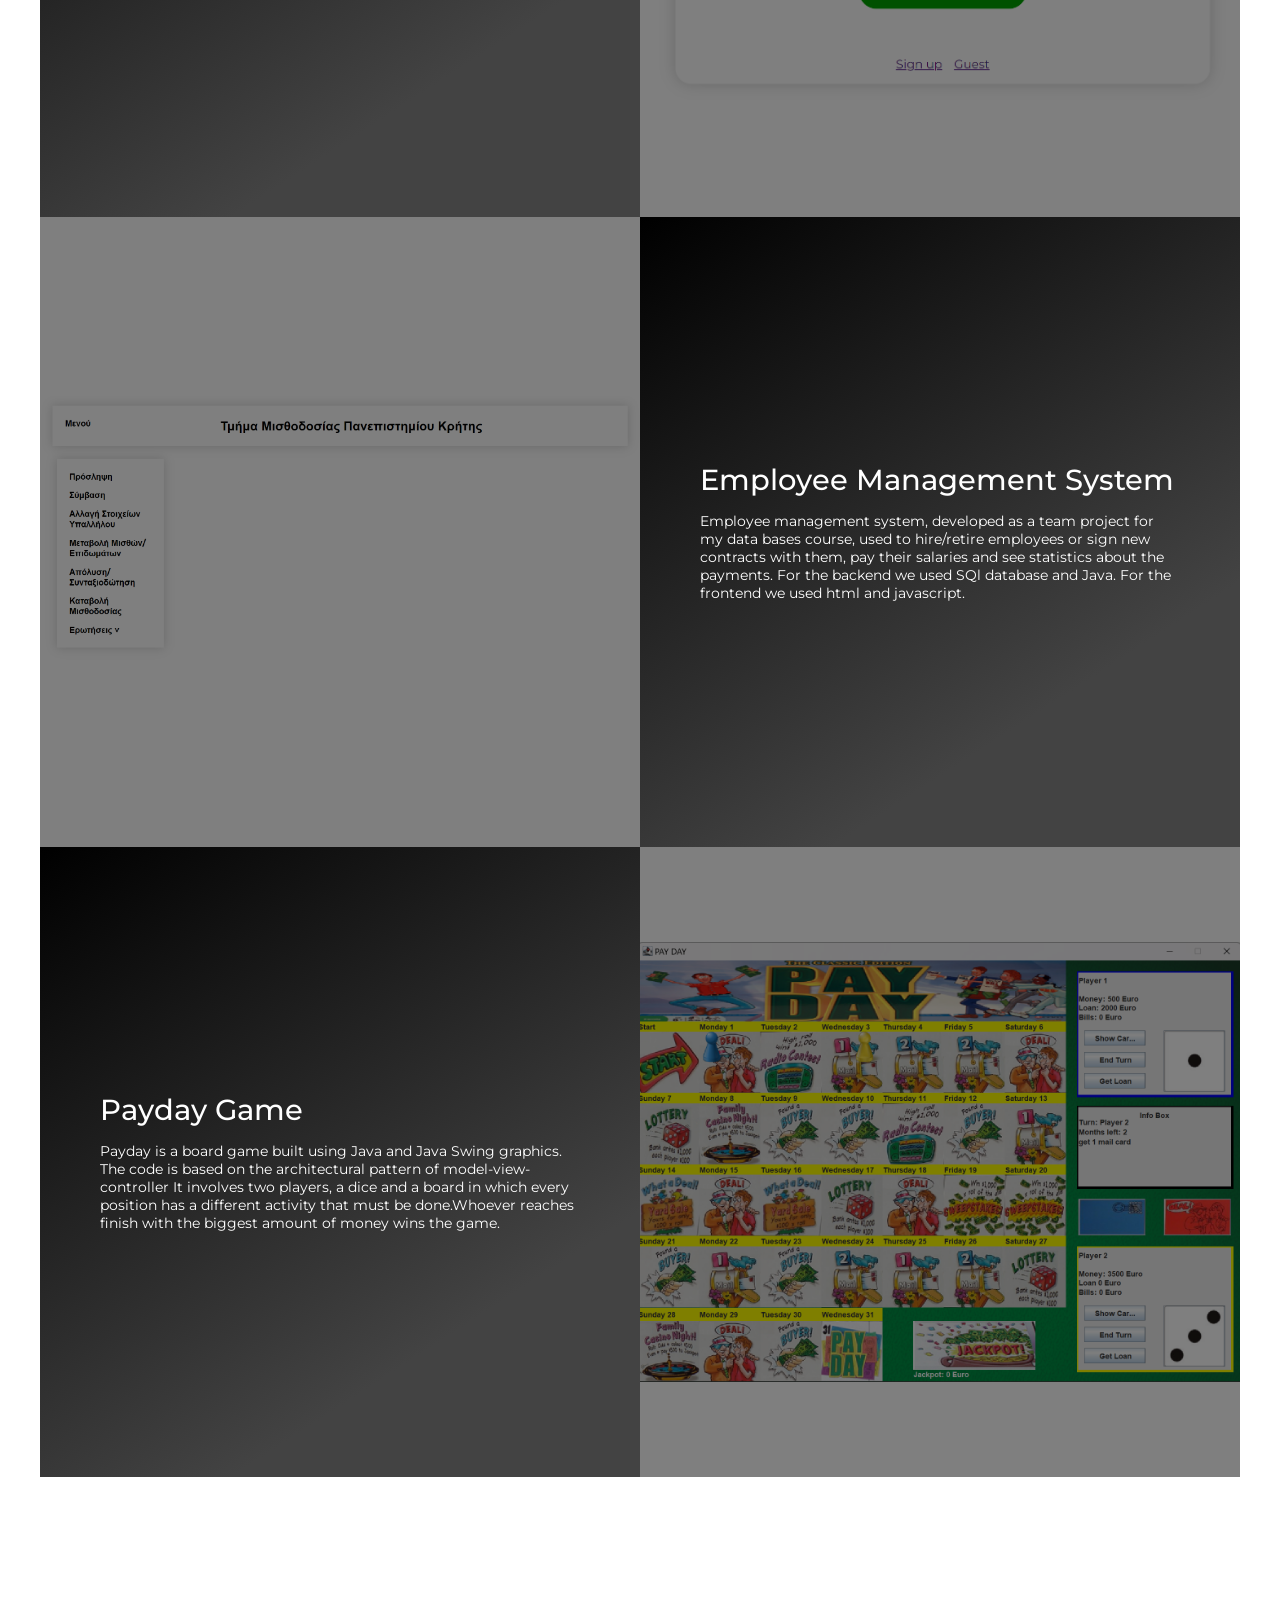
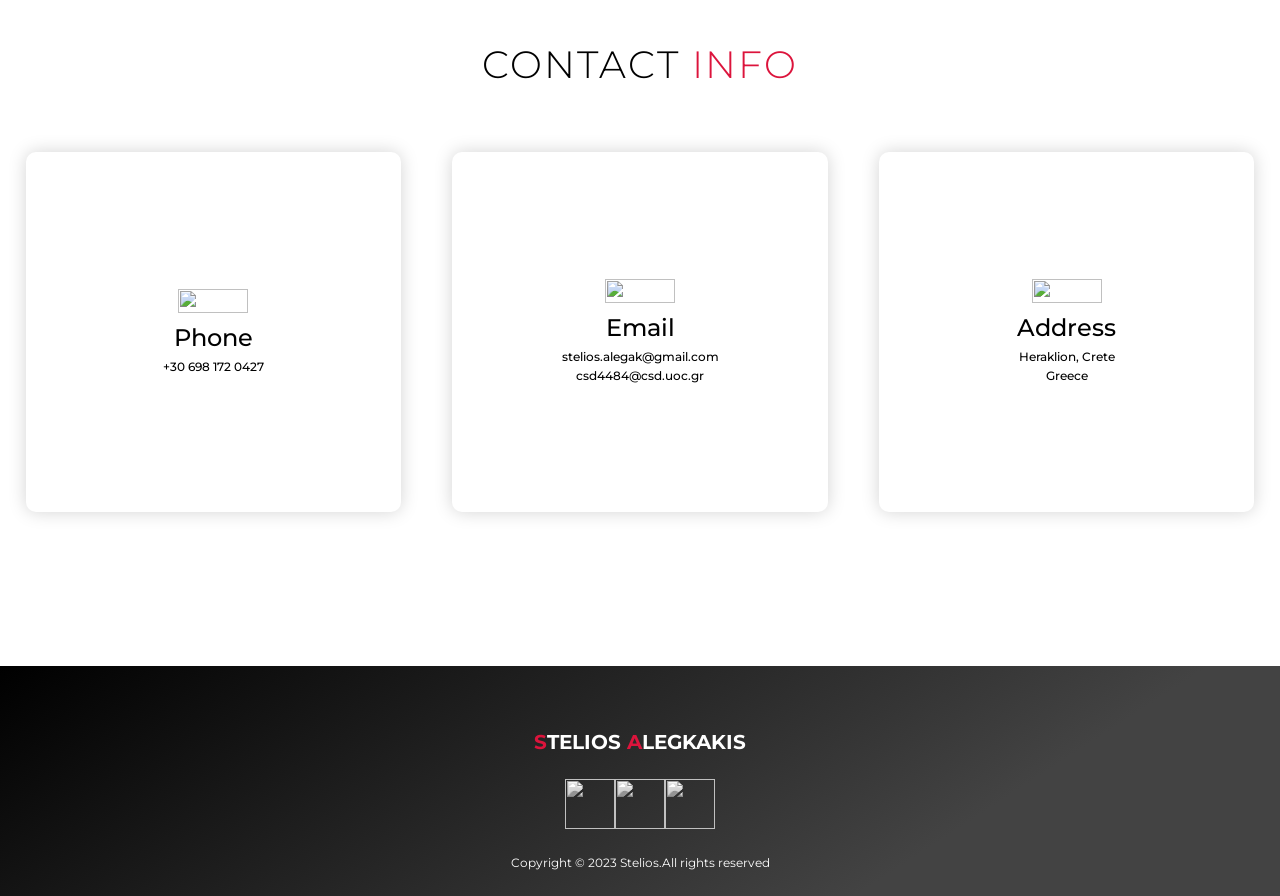
==== commit 4f835baf: "updated about section" ====
--- a/index.html
+++ b/index.html
@@ -18,7 +18,7 @@
                 </div>
                 <div class="nav-list">
                     <ul>
-                        <li><a href="#hero">Home</a></li>
+                        <li><a href="#home">Home</a></li>
                         <li><a href="#about">about</a></li>
                         <li><a href="#skills">Skills</a></li>
                         <li><a href="#projects">Projects</a></li>
@@ -58,9 +58,9 @@
             <div class="col-right">
                 <h1 class="section-title">About <span>Me</span></h1>
                 <h2>CS Student</h2>
-                <p>Outgoing, dedicated, and open-minded I get across to people and adjust to changes with ease. 
+                <p>As an undergraduate computer science student, I like expanding my knowledge in various fileds. 
                     I believe that a person should work on developing their professional skills and learning
-                    new things all the time. Currently in my senior year as a Computer Science student at the University of Crete. I love to create beautiful stuff through
+                    new things all the time. Looking to pursue a career in software development. I love to create beautiful stuff through
                     my code.
                 </p>
             </div>
@@ -231,6 +231,6 @@
             </ul>
         </div>
     </section>
-    
+
 </body>
 </html>
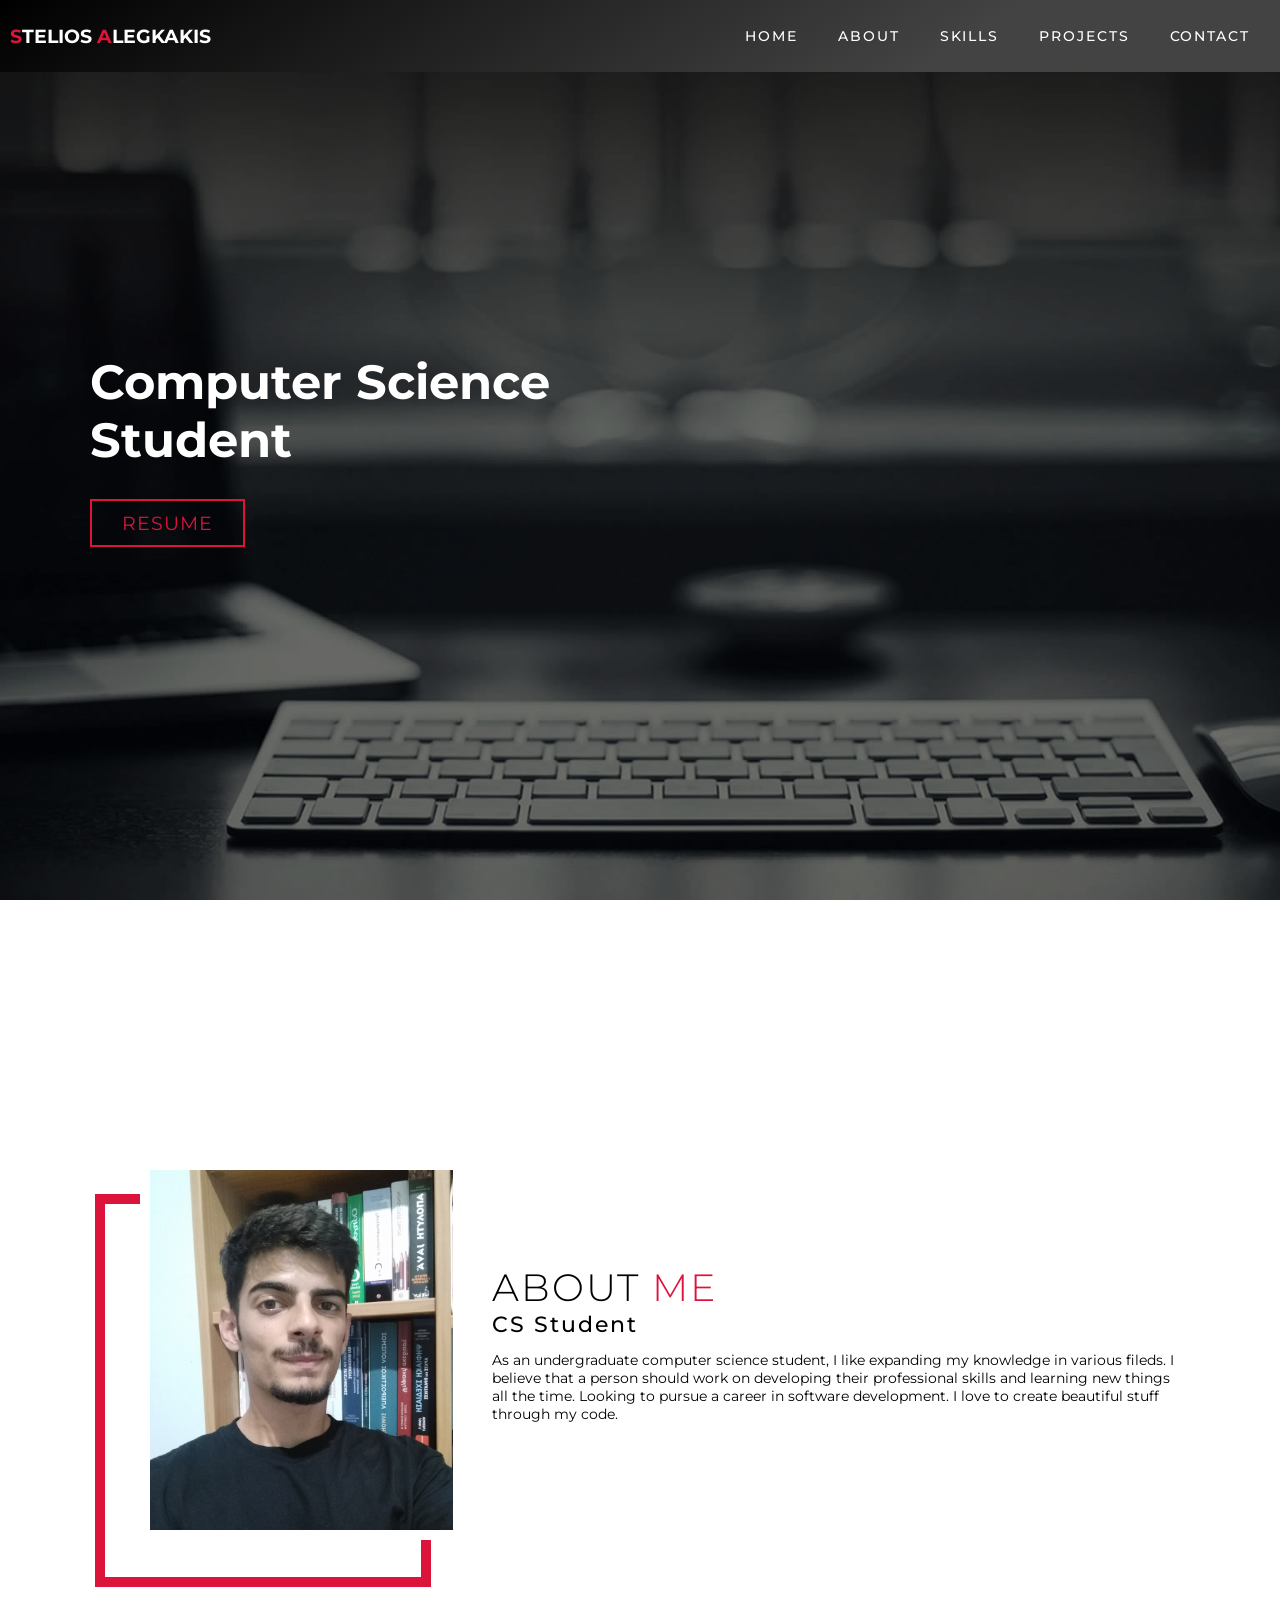
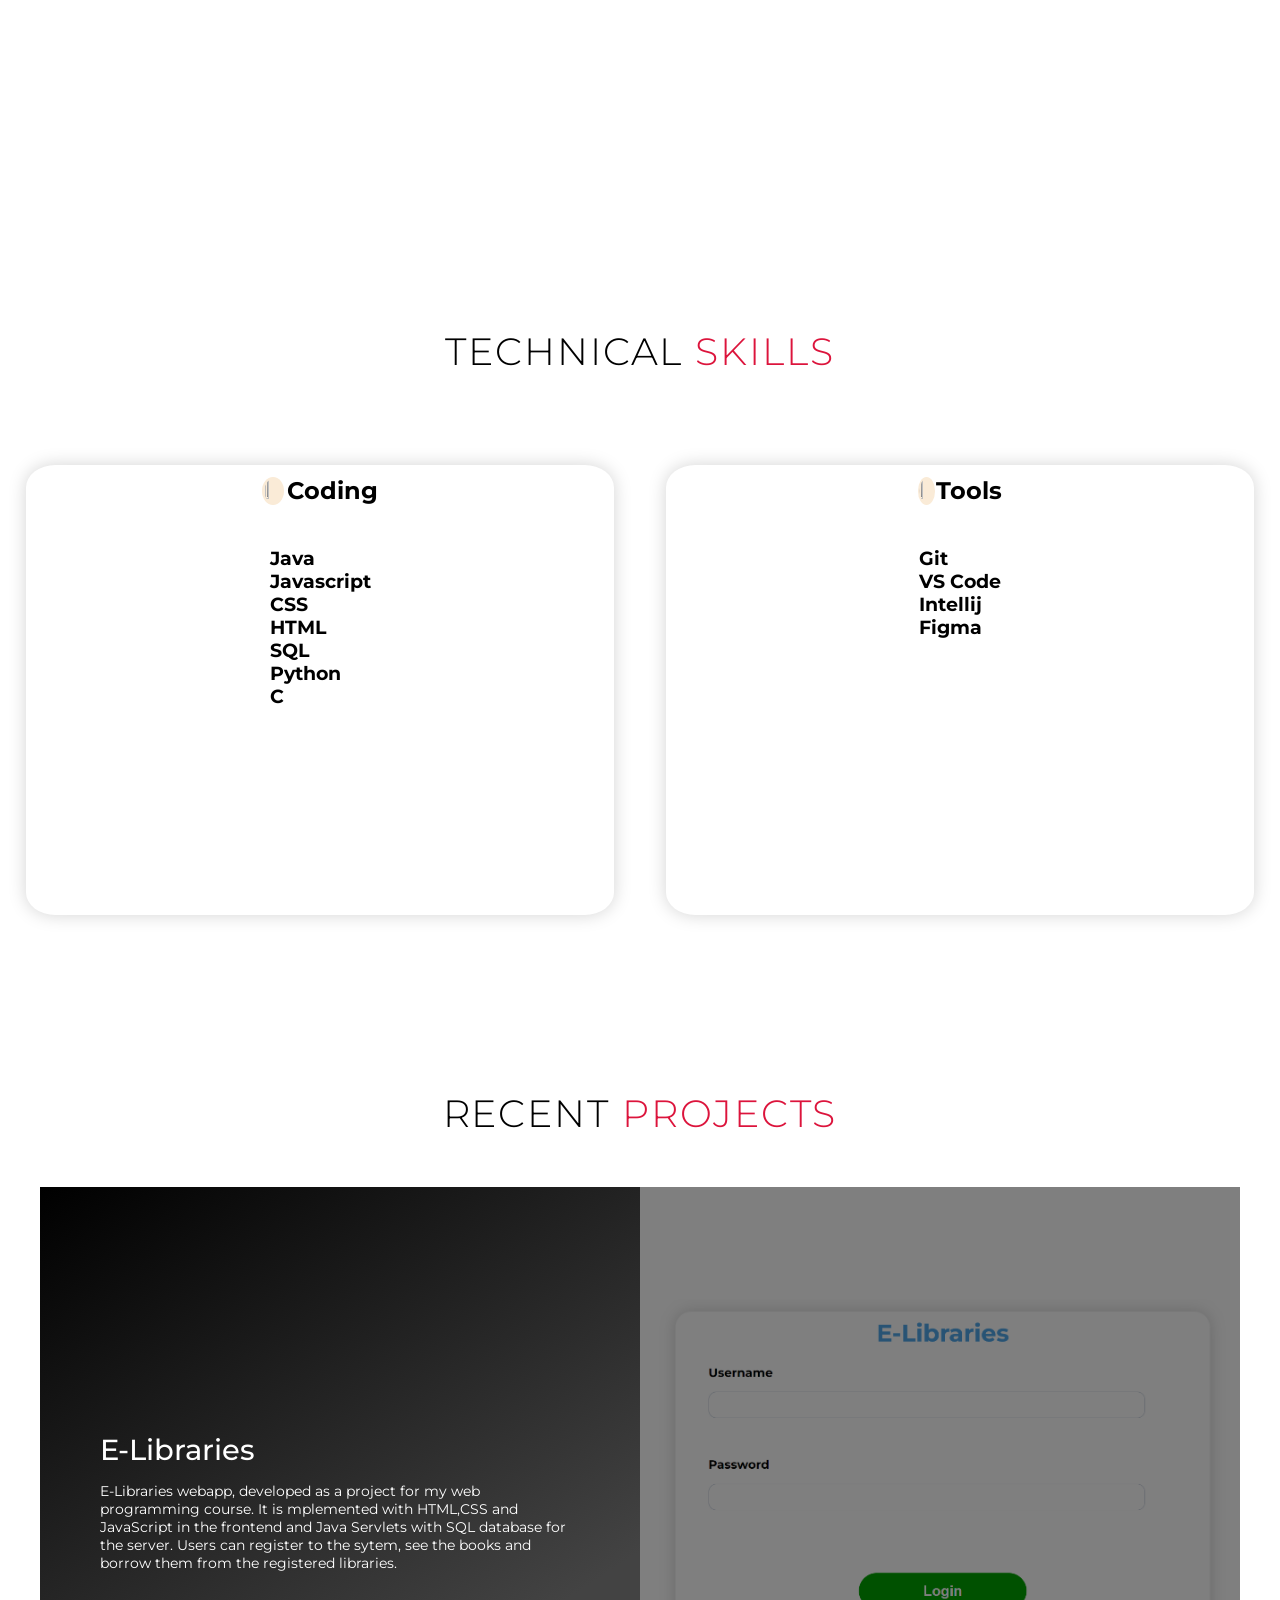
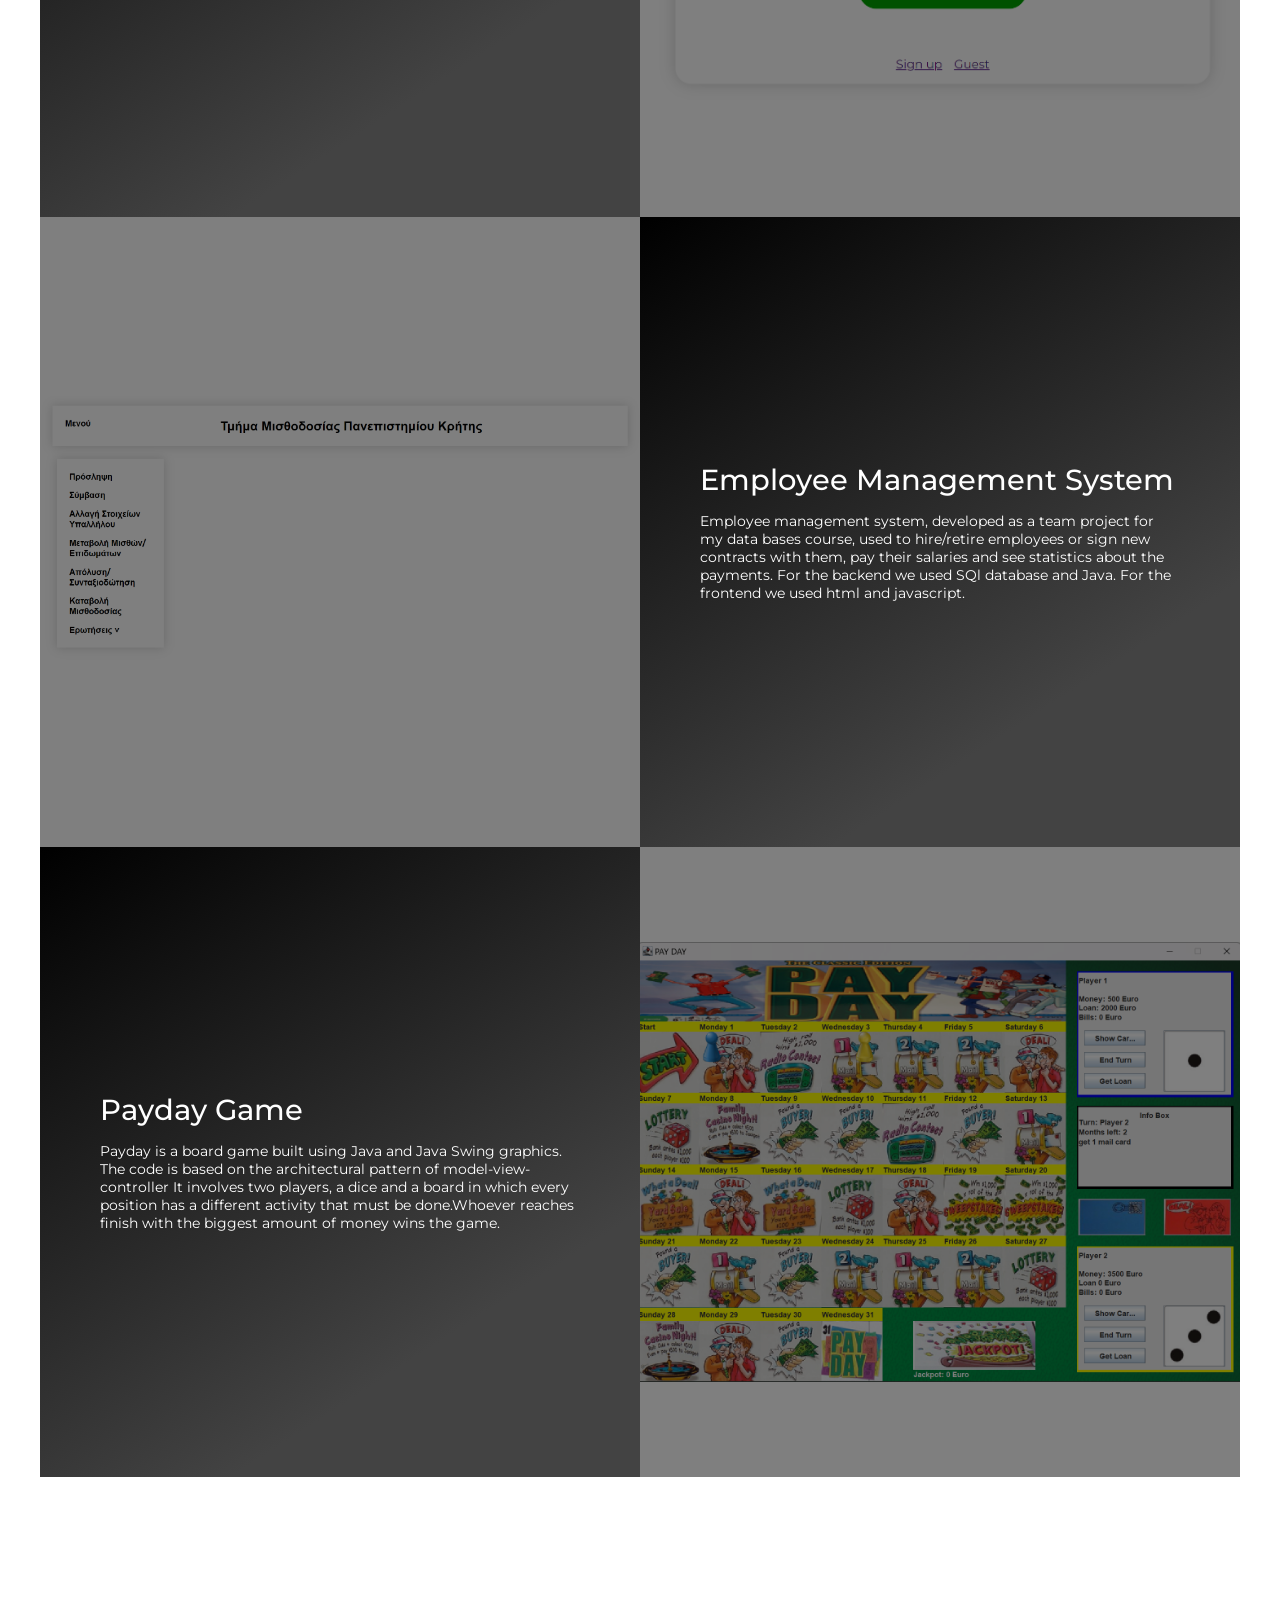
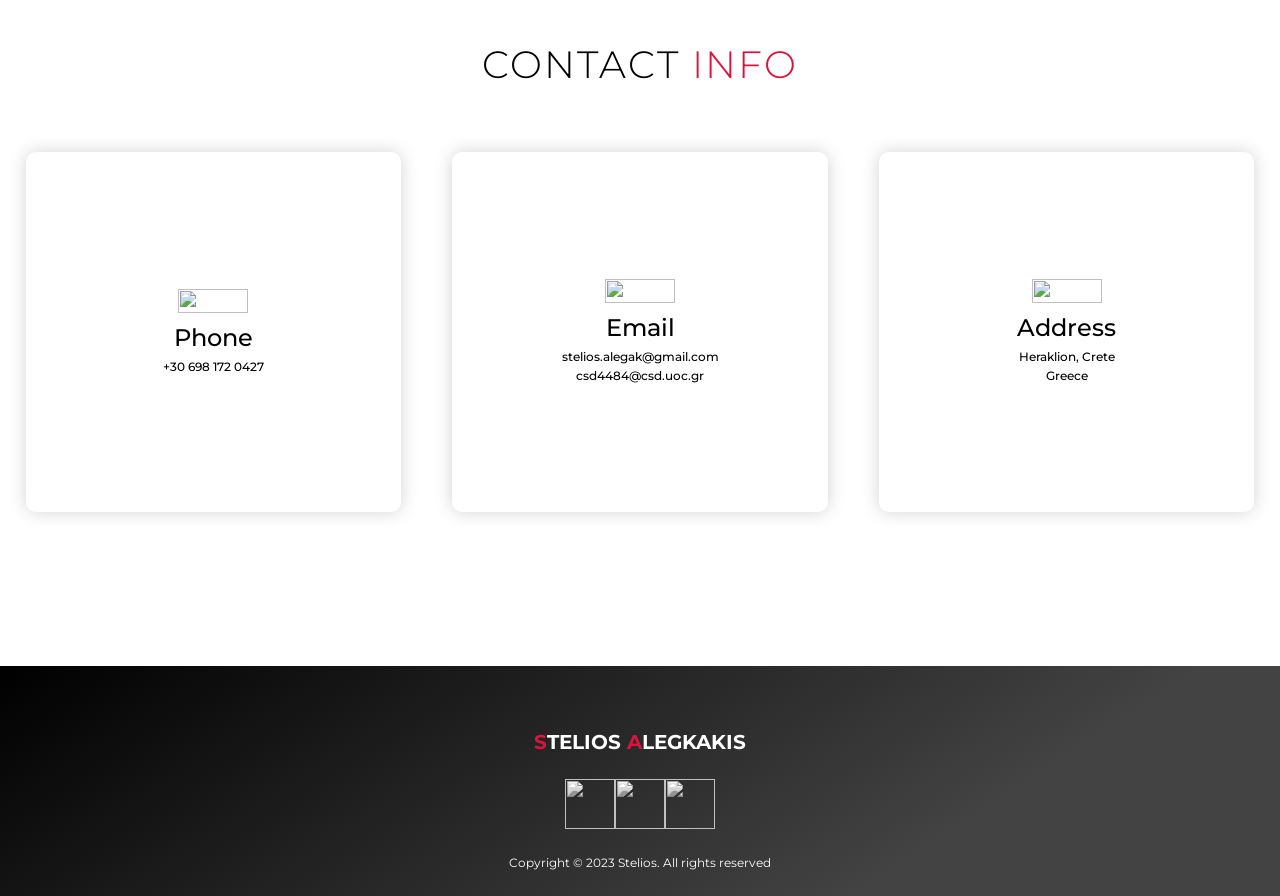
==== commit c74c3e44: "changed footer icons" ====
--- a/index.html
+++ b/index.html
@@ -203,16 +203,16 @@
             <div class="brand" id="footer-title"><h1><span>S</span>telios <span>A</span>legkakis</h1></div>
             <div class="social-icon">
                 <div class="social-item">
-                    <a href="https://www.facebook.com/profile.php?id=100012386944810"><img src="https://img.icons8.com/bubbles/100/000000/facebook-new.png"></a>
+                    <a href="https://www.linkedin.com/in/stelios-alegkakis-9b9270244/"><img src="https://img.icons8.com/bubbles/100/null/linkedin.png"/></a>
+                </div>
+                <div class="social-item">
+                    <a href="https://github.com/SteliosAlegkakis"><img src="https://img.icons8.com/bubbles/100/000000/github.png"></a>
                 </div>
                 <div class="social-item">
                     <a href="https://www.instagram.com/stelios_a_/"><img src="https://img.icons8.com/bubbles/100/000000/instagram-new.png"></a>
                 </div>
-                <div class="social-item">
-                    <a href="https://github.com/SteliosAlegkakis"><img src="https://img.icons8.com/bubbles/100/000000/github.png"></a>
-                </div>
-            </div>
-            <p>Copyright &copy; 2023 Stelios.All rights reserved</p>           
+            </div>
+            <p>Copyright &copy; 2023 Stelios. All rights reserved</p>           
         </div>
     </section>
 
@@ -223,7 +223,7 @@
             <img id="close_button" onclick="hideMenu()" src="[data-uri]">        </div>
         <div id="mobile-nav">
             <ul id="mobile-list">
-                <li><a href="#hero" class="menu-item" onclick="hideMenu()" >Home</a></li>
+                <li><a href="#home" class="menu-item" onclick="hideMenu()" >Home</a></li>
                 <li><a href="#about" class="menu-item" onclick="hideMenu()">About</a></li>
                 <li><a href="#skills" class="menu-item" onclick="hideMenu()">Skills</a></li>
                 <li><a href="#projects" class="menu-item" onclick="hideMenu()">Projects</a></li>
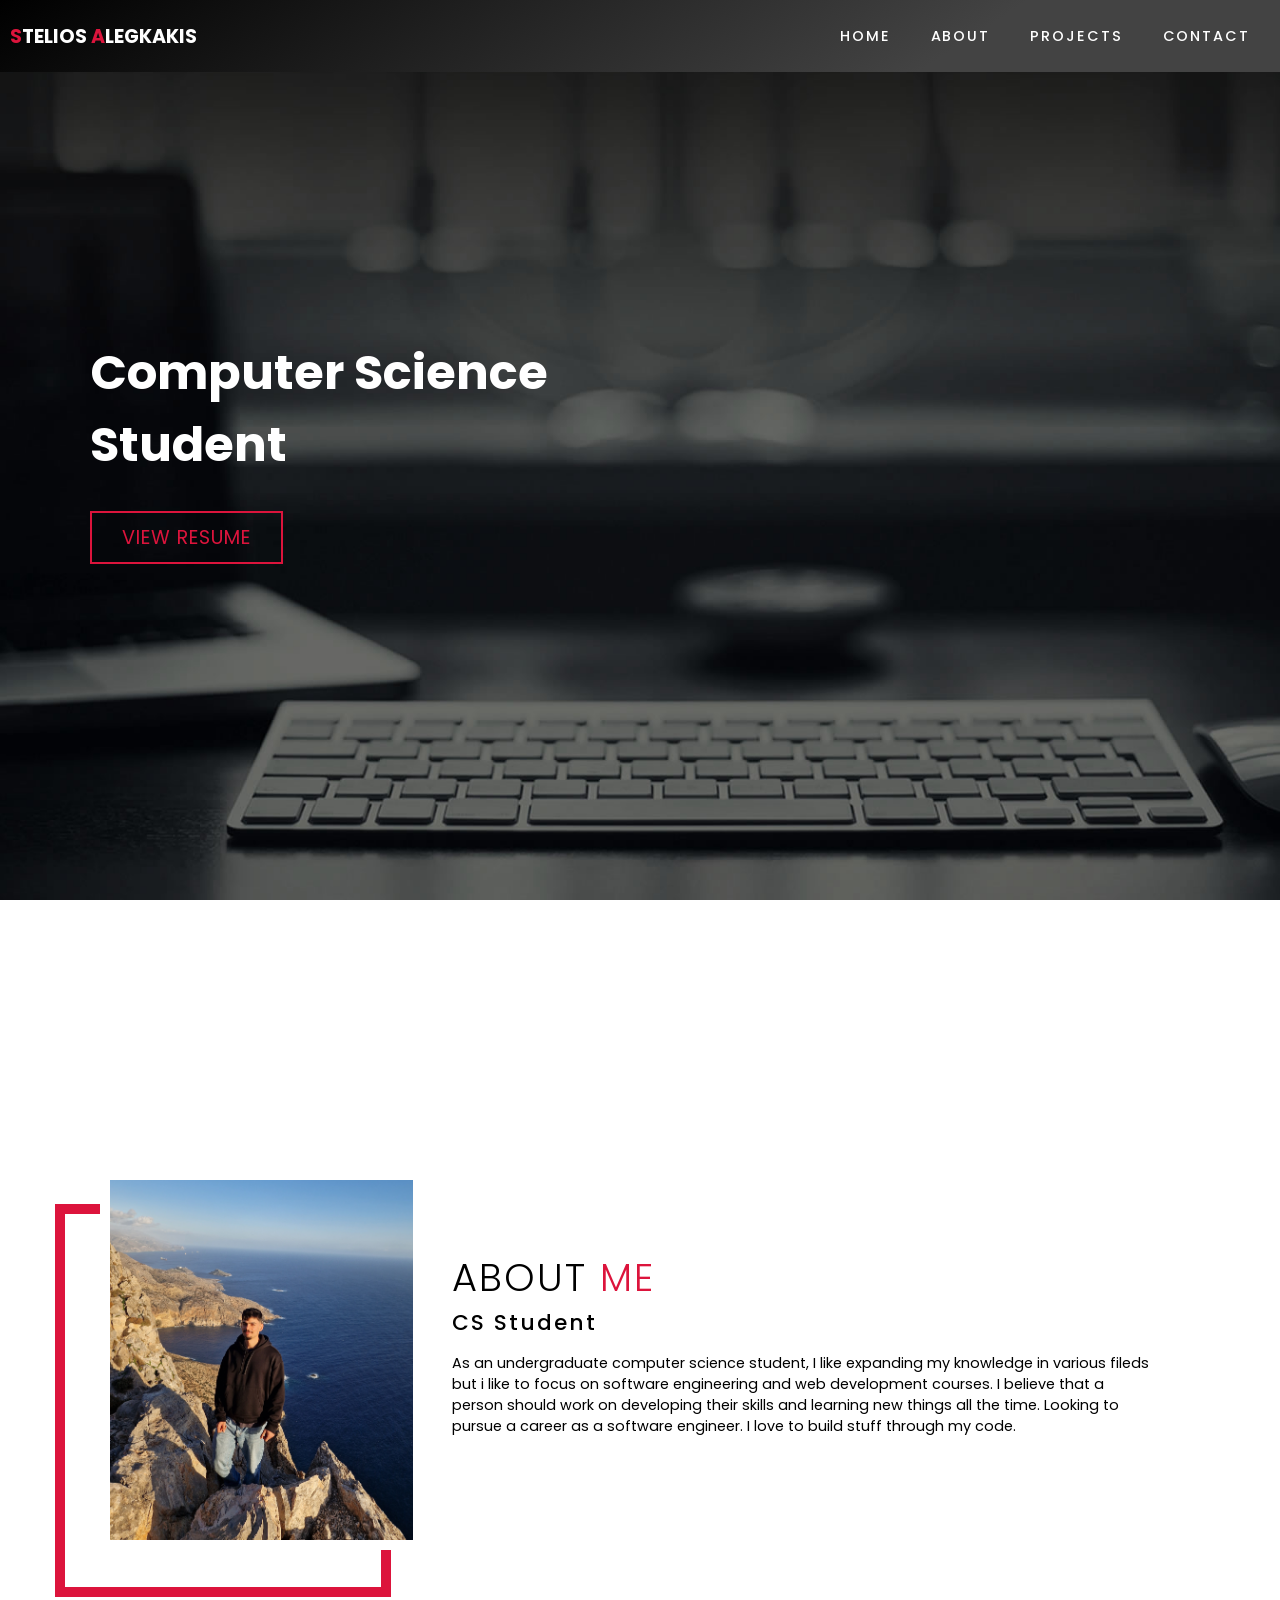
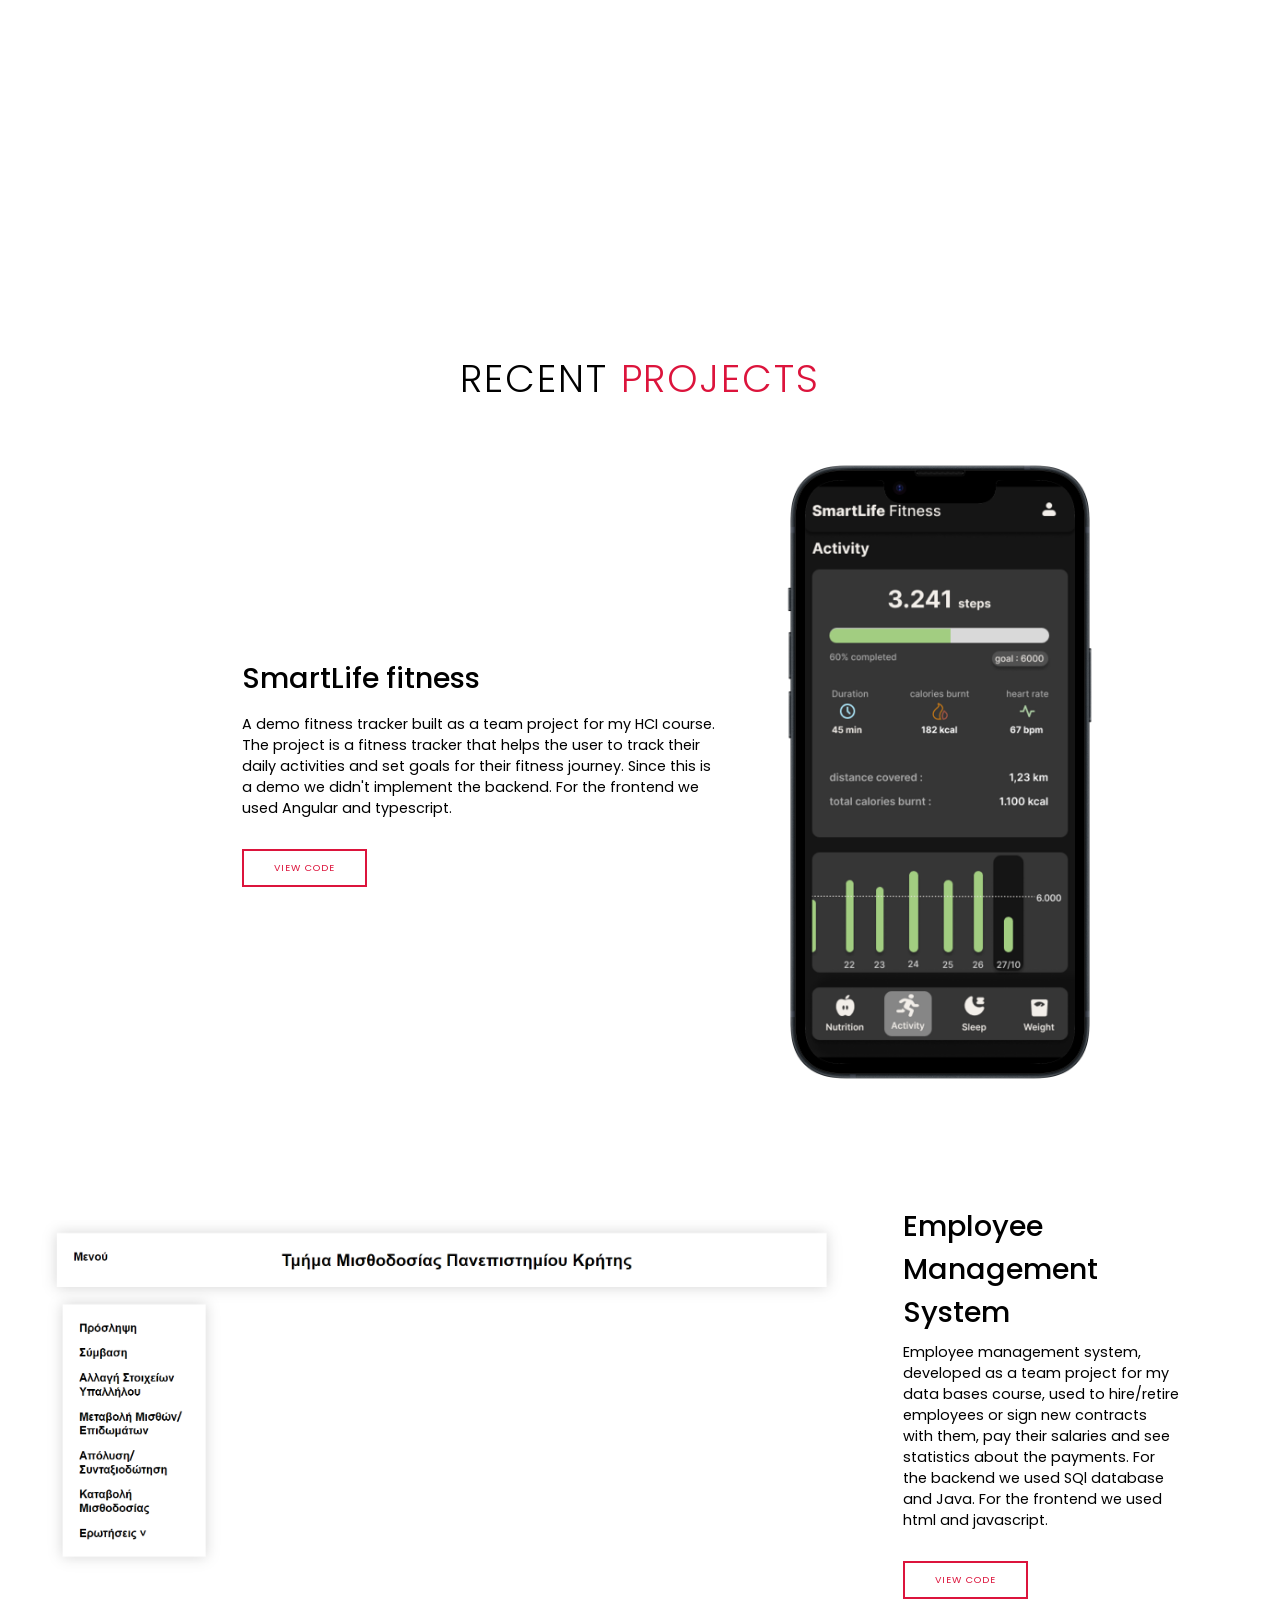
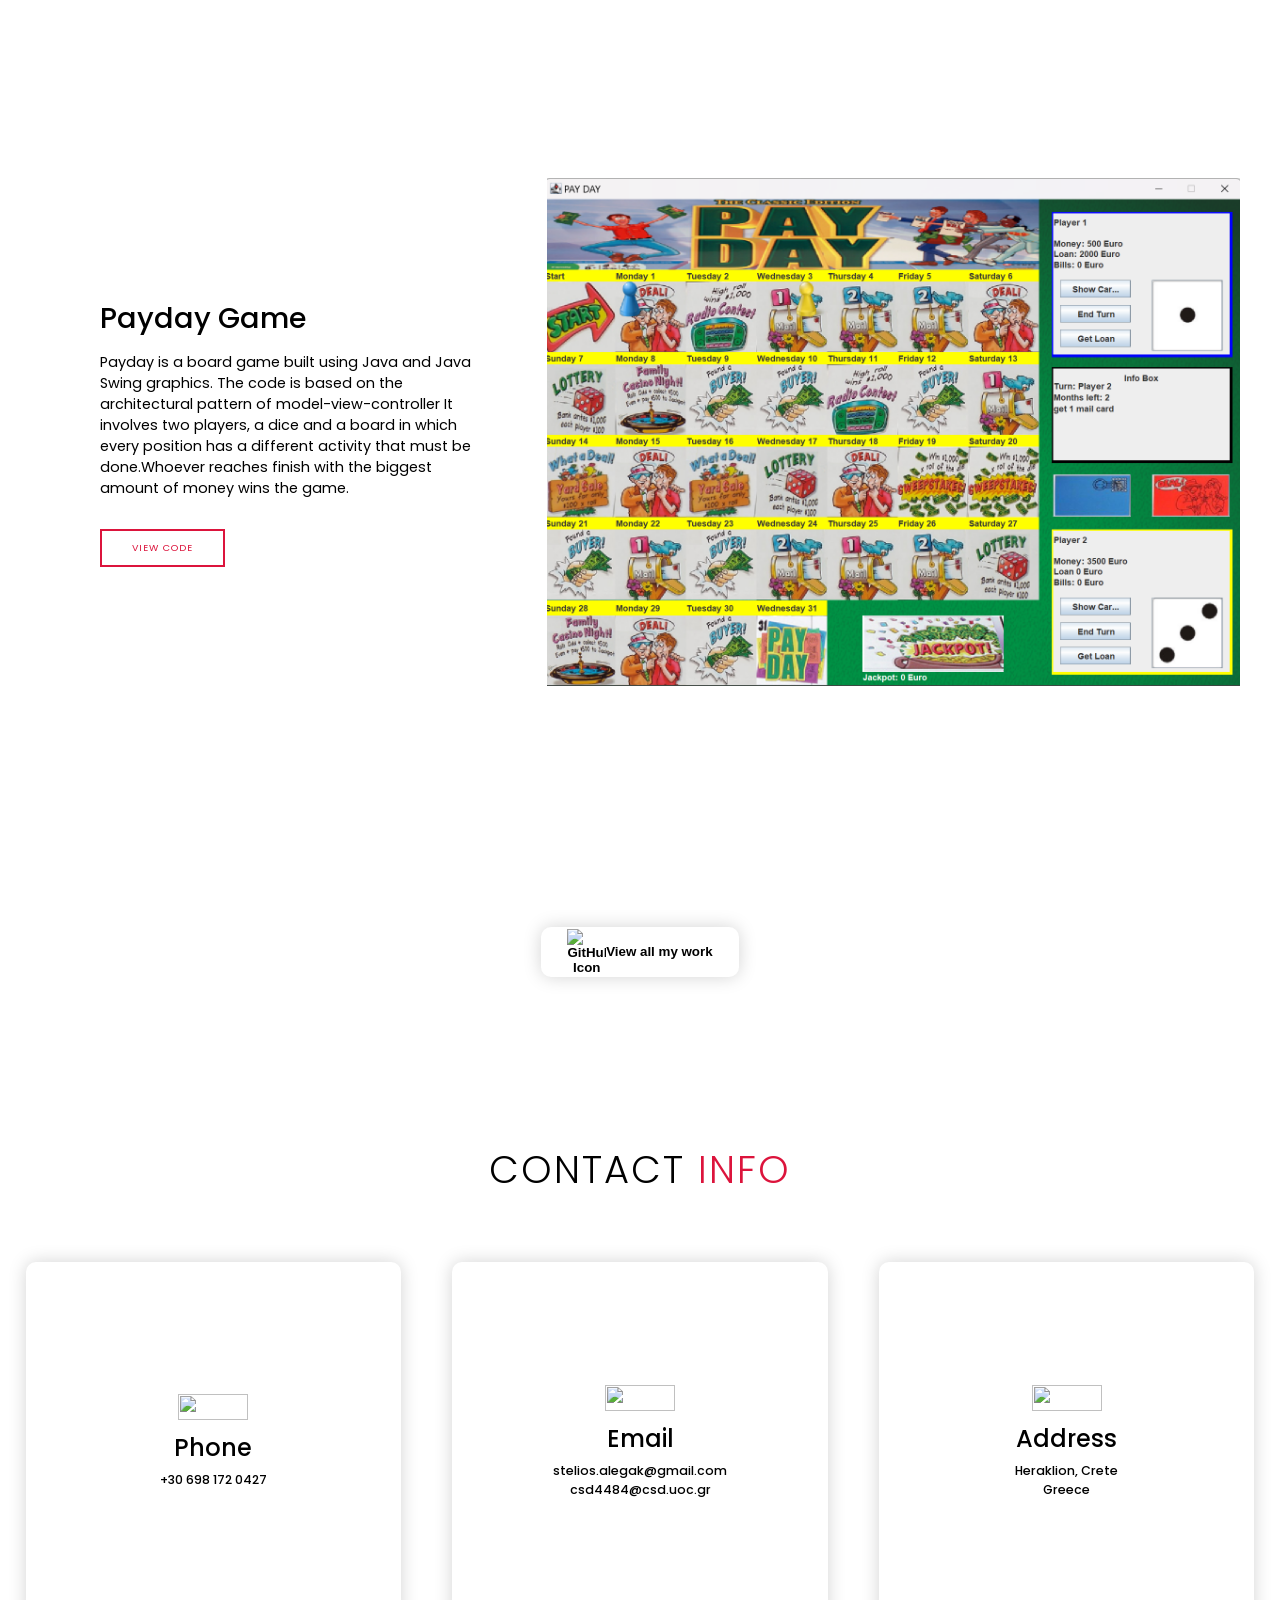
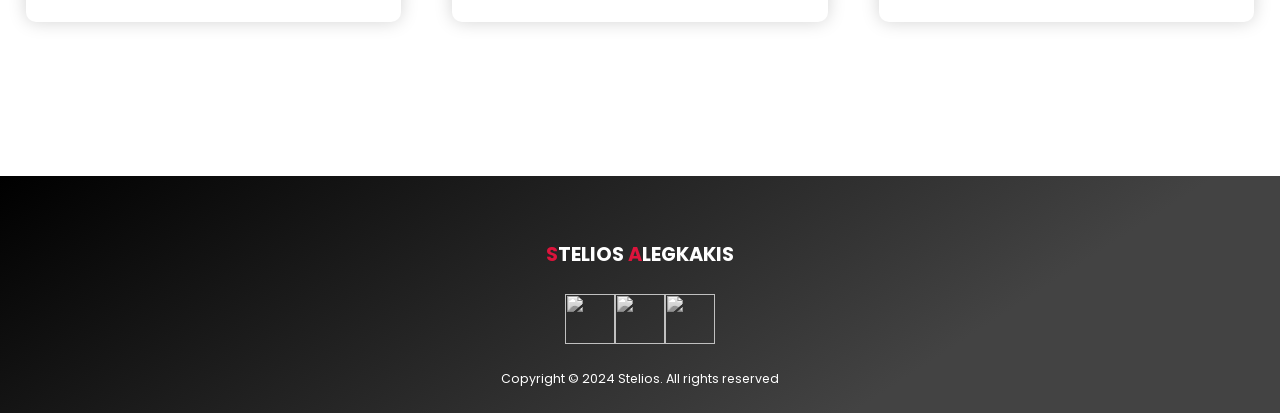
==== commit 8b907fb7: "updated projects" ====
--- a/index.html
+++ b/index.html
@@ -20,7 +20,6 @@
                     <ul>
                         <li><a href="#home">Home</a></li>
                         <li><a href="#about">about</a></li>
-                        <li><a href="#skills">Skills</a></li>
                         <li><a href="#projects">Projects</a></li>
                         <li><a href="#contact">Contact</a></li>
                     </ul>
@@ -39,7 +38,7 @@
             <div>
                 <h1>Computer Science<span></span><h1>
                 <h1>Student <span></span></h1>
-                <a href="./ResumeSteliosAlegkakis.pdf" type="button" class="cta">Resume</a>
+                <a href="./ResumeSteliosAlegkakis.pdf" type="button" class="cta">View Resume</a>
             </div>
         </div>
     </section>
@@ -58,9 +57,9 @@
             <div class="col-right">
                 <h1 class="section-title">About <span>Me</span></h1>
                 <h2>CS Student</h2>
-                <p>As an undergraduate computer science student, I like expanding my knowledge in various fileds. 
-                    I believe that a person should work on developing their professional skills and learning
-                    new things all the time. Looking to pursue a career in software development. I love to create beautiful stuff through
+                <p>As an undergraduate computer science student, I like expanding my knowledge in various fileds but i like to focus on software engineering and web development courses. 
+                    I believe that a person should work on developing their skills and learning
+                    new things all the time. Looking to pursue a career as a software engineer. I love to build stuff through
                     my code.
                 </p>
             </div>
@@ -68,44 +67,6 @@
     </section>
 
     <!--End of About me Section-->
-
-    <!--Skills Section-->
-
-    <section id="skills">
-        <h1 class="section-title">Technical <span>Skills</span></h1>
-        <div id="skills-container">
-            <div class="skill">
-                <div class="skills-title">
-                    <img class="skill-icon" src="https://img.icons8.com/ios/50/null/source-code.png"/>
-                    <h2 class="skill-title">Coding</h2>
-                </div>
-                <ul class="skills-list">
-                    <li class="skill-item"><h3>Java</h3></li>
-                    <li class="skill-item"><h3>Javascript</h3></li>
-                    <li class="skill-item"><h3>CSS</h3></li>
-                    <li class="skill-item"><h3>HTML</h3></li>
-                    <li class="skill-item"><h3>SQL</h3></li>
-                    <li class="skill-item"><h3>Python</h3></li>
-                    <li class="skill-item"><h3>C</h3></li>
-                </ul>
-            </div>
-            <div class="skill">
-                <div class="skills-title">
-                    <img class="skill-icon" src="https://img.icons8.com/ios/50/null/engineering.png"/>
-                    <h2 class="skill-title">Tools</h2>
-                </div>
-                <ul class="skills-list">
-                    <li class="skill-item"><h3>Git</h3></li>
-                    <li class="skill-item"><h3>VS Code</h3></li>
-                    <li class="skill-item"><h3>Intellij</h3></li>
-                    <li class="skill-item"><h3>Figma</h3></li>
-                </ul>
-            </div>
-        </div>
-        
-    </section>
-
-    <!--End of Skills Section-->
 
     <!--Projects section-->
 
@@ -117,16 +78,15 @@
             <div class="all-projects">
                 <div class="project-item">
                     <div class="project-info">
-                        <h2>E-Libraries</h2>
-                        <p> E-Libraries webapp, developed as a project for my web programming course. 
-                            It is mplemented with HTML,CSS 
-                            and JavaScript in the frontend and Java Servlets with 
-                            SQL database for the server. Users can register to the sytem, 
-                            see the books and borrow them from the registered libraries.
+                        <h2>SmartLife fitness</h2>
+                        <p> A demo fitness tracker built as a team project for my HCI course. 
+                            The project is a fitness tracker that helps the user to track their daily activities and set goals for their fitness journey.
+                            Since this is a demo we didn't implement the backend. For the frontend we used Angular and typescript.
                         </p>
+                        <a href="https://github.com/SteliosAlegkakis/hy469-project-team12" type="button" class="cta">View code</a>
                     </div>
                     <div class="project-img">
-                        <img class="project-png" src="./img/E-Libraries.png" alt="img">
+                        <img class="project-png" src="./img/smf.png" alt="img">
                     </div>
                 </div>
                 <div class="project-item">
@@ -135,6 +95,7 @@
                         <p> Employee management system, developed as a team project for my data bases course, used to hire/retire employees or sign new contracts 
                             with them, pay their salaries and see statistics about the payments. For the backend we used SQl database and Java. For the frontend we used html and javascript. 
                         </p>
+                        <a href="https://github.com/SteliosAlegkakis/hy360Project" type="button" class="cta">View code</a>
                     </div>
                     <div class="project-img">
                         <img src="./img/hy360Project.png" alt="img">
@@ -149,12 +110,19 @@
                            activity that must be done.Whoever reaches finish with the biggest amount of 
                            money wins the game.  
                         </p>
+                        <a href="https://github.com/SteliosAlegkakis/Payday-Game" type="button" class="cta">View code</a>
                     </div>
                     <div class="project-img">
                         <img src="./img/payday.png" alt="img">
                     </div>
                 </div>
             </div>
+            <a href="https://github.com/SteliosAlegkakis" class="github">
+                <button class="view-github">
+                    <img src="https://img.icons8.com/bubbles/100/000000/github.png" alt="GitHub Icon">
+                    View all my work
+                </button>
+            </a>
         </div>
     </section>
 
@@ -209,10 +177,10 @@
                     <a href="https://github.com/SteliosAlegkakis"><img src="https://img.icons8.com/bubbles/100/000000/github.png"></a>
                 </div>
                 <div class="social-item">
-                    <a href="https://www.instagram.com/stelios_a_/"><img src="https://img.icons8.com/bubbles/100/000000/instagram-new.png"></a>
-                </div>
-            </div>
-            <p>Copyright &copy; 2023 Stelios. All rights reserved</p>           
+                    <a href="mailto: stelios.alegak@gmail.com"><img src="https://img.icons8.com/bubbles/100/null/gmail.png"></a>
+                </div>
+            </div>
+            <p>Copyright &copy; 2024 Stelios. All rights reserved</p>           
         </div>
     </section>
 
@@ -225,7 +193,6 @@
             <ul id="mobile-list">
                 <li><a href="#home" class="menu-item" onclick="hideMenu()" >Home</a></li>
                 <li><a href="#about" class="menu-item" onclick="hideMenu()">About</a></li>
-                <li><a href="#skills" class="menu-item" onclick="hideMenu()">Skills</a></li>
                 <li><a href="#projects" class="menu-item" onclick="hideMenu()">Projects</a></li>
                 <li><a href="#contact" class="menu-item" onclick="hideMenu()">Contact</a></li>
             </ul>
--- a/style.css
+++ b/style.css
@@ -1,4 +1,5 @@
-@import url('https://fonts.googleapis.com/css?family=Montserrat:300,400,700&display=swap');
+@import url('https://fonts.googleapis.com/css2?family=Poppins:ital,wght@0,100;0,200;0,300;0,400;0,500;0,600;0,700;0,800;0,900;1,100;1,200;1,300;1,400;1,500;1,600;1,700;1,800;1,900&display=swap');
+
 
 *{
     padding: 0;
@@ -9,7 +10,7 @@
 
 html{
     font-size: 60%;
-    font-family: 'Montserrat' , sans-serif;
+    font-family: 'Poppins' , sans-serif;
 }
 
 a{
@@ -179,7 +180,7 @@
     animation-delay: .5s;
 }
 
-#home .cta{
+.cta{
     display: inline-block;
     padding: 10px 30px;
     color: crimson;
@@ -193,7 +194,7 @@
     transition-property: background-color,color;
 }
 
-#home .cta:hover{
+.cta:hover{
     color: white;
     background-color: crimson;
 }
@@ -227,9 +228,7 @@
     justify-content: center;
     flex-direction: column;
     width: 80%;
-    margin: 20px auto;
     overflow: hidden;
-    border-radius: 10px;
 }
 
 #projects .project-info{
@@ -240,9 +239,6 @@
     align-items: flex-start;
     justify-content: center;
     flex-direction: column;
-    color: white;
-    background-color: #000000;
-    background-image: linear-gradient(147deg, #000000 0%, #434343 74%);
 }
 
 #projects .project-info h2{
@@ -252,7 +248,7 @@
 }
 
 #projects .project-img{
-    flex-basis: 50%;
+    /* flex-basis: 20%; */
     height: 50vh;
     overflow: hidden;
     position: relative;
@@ -260,21 +256,36 @@
 
 #projects .project-img::after{
     content: '';
-    background-color: black;
     position: absolute;
     top: 0;
     left: 0;
     height: 100%;
     width: 100%;
-    opacity: .5;
-}
-
-#projects .project-img img{
-    transition: .3s ease transform;
-}
-
-#projects .project-item .project-img:hover img{
-    transform: scale(1.1);
+}
+
+.project-info .cta{
+    font-size: 1rem;
+}
+.github{
+    margin-top: 15%;
+}
+.view-github{
+    display: flex;
+    flex-direction: row;
+    justify-content: center;
+    align-items: center;
+    cursor: pointer;
+    border: none;
+    border-radius: 10px;
+    padding: 1%;
+    font-weight: bold;
+    background-color: white;
+    box-shadow: 0px 0px 18px 0 #0000002c;
+}
+
+.view-github img{
+    width: 20%;
+    height: 20%;
 }
 /*------------------End of projects section--------------------------------------------*/
 
@@ -284,14 +295,12 @@
     flex-direction: column-reverse;
     text-align: center;
     max-width: 1200px;
-    margin: 0 auto;
-    padding: 100px 20px;
+    padding: 0px 20px;
 }
 
 #about .col-left{
     width: 250px;
     height: 350px;
-    margin-bottom: 20px;
 }
 
 #my-image{
@@ -310,9 +319,7 @@
 #about .col-left .about-img::after{
     content: '';
     position: absolute;
-    /* left: -33px; */
     left: -15%;
-    /* top: 19px; */
     top: 10%;
     height: 98%;
     width: 98%;
